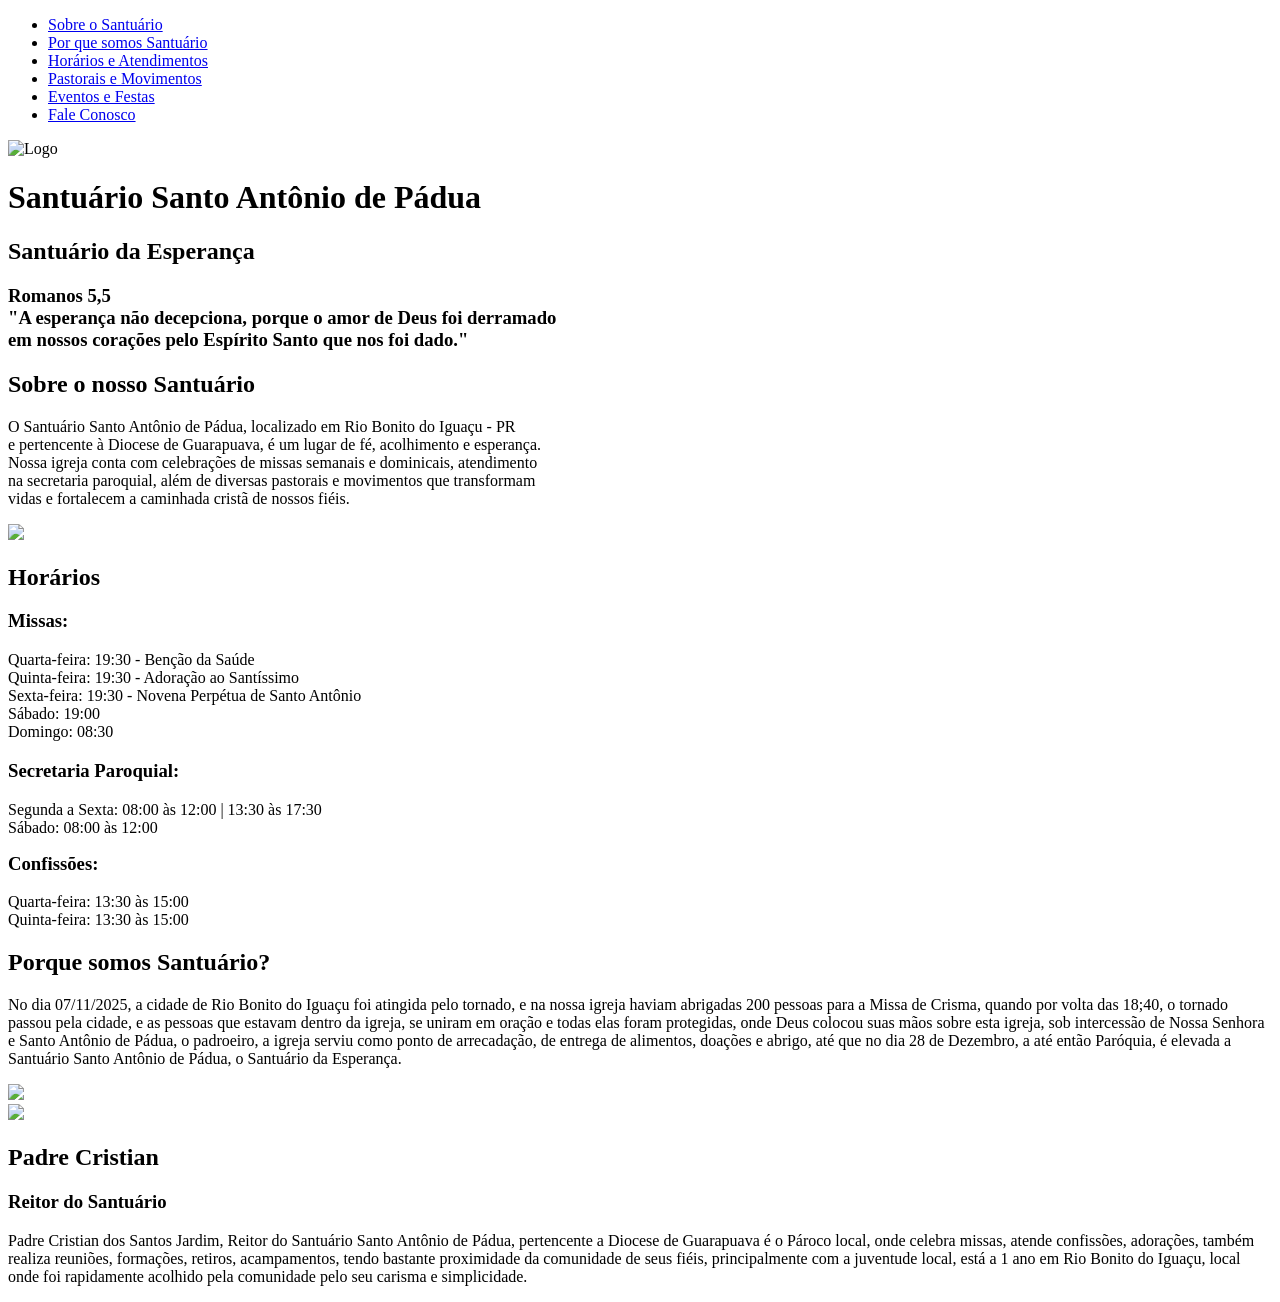
==== index.html @ a504082d "Add files via upload" ====
<!DOCTYPE html>
<html lang="pt-br">
  <head>
    <meta charset="UTF-8" />
    <meta name="viewport" content="width=device-width, initial-scale=1.0" />
    <title>Santuário</title>
    <link rel="stylesheet" href="style.css" />
  </head>
  <body>
    <body>
  <nav class="menu-navegacao">
    <ul>
      <li><a href="SobreSantuario.html">Sobre o Santuário</a></li>
      <li><a href="#porque-santuario">Por que somos Santuário</a></li>
      <li><a href="#horarios">Horários e Atendimentos</a></li>
      <li><a href="#pastorais">Pastorais e Movimentos</a></li>
      <li><a href="#eventos">Eventos e Festas</a></li>
      <li><a href="#fale-conosco">Fale Conosco</a></li>
    </ul>
  </nav>
  
    <header class="topo">
      <img src="SantuárioLogo.jpg" alt="Logo" class="logo" />

      <div class="textos-topo">
        <h1>Santuário Santo Antônio de Pádua</h1>
        <h2>Santuário da Esperança</h2>
        <h3>
          Romanos 5,5 <br />
          "A esperança não decepciona, porque o amor de Deus foi derramado<br />
          em nossos corações pelo Espírito Santo que nos foi dado."
        </h3>
      </div>
    </header>

    <main class="pagina-inicial-santuario">
      <div class="coluna-esquerda">
        <div class="sobre-santuario">
          <h2>Sobre o nosso Santuário</h2>
          <p>
            O Santuário Santo Antônio de Pádua, localizado em Rio Bonito do Iguaçu
            - PR <br/>
            e pertencente à Diocese de Guarapuava, é um lugar de fé, acolhimento e
            esperança. <br/>
            Nossa igreja conta com celebrações de missas semanais e dominicais,
            atendimento <br/>na secretaria paroquial, além de diversas pastorais
            e movimentos que transformam <br/>
            vidas e fortalecem a caminhada cristã de nossos fiéis.
          </p>
          <img class="imagem" src="igreja.jpeg" />
        </div>

        <div class="horarios-missas">
          <h2>Horários</h2>
          <div class="conteudo-horarios">
            <div class="item-horario">
              <h3>Missas:</h3>
              <p>
                Quarta-feira: 19:30 - Benção da Saúde<br/>
                Quinta-feira: 19:30 - Adoração ao Santíssimo <br/>
                Sexta-feira: 19:30 - Novena Perpétua de Santo Antônio <br/>
                Sábado: 19:00<br/>
                Domingo: 08:30
              </p>
            </div>
            <div class="item-horario">
              <h3>Secretaria Paroquial:</h3>
              <p>
                Segunda a Sexta: 08:00 às 12:00 | 13:30 às 17:30<br />
                Sábado: 08:00 às 12:00
              </p>
              <h3 style="margin-top: 15px;">Confissões:</h3>
              <p>
                Quarta-feira: 13:30 às 15:00<br/>
                Quinta-feira: 13:30 às 15:00
              </p>
            </div>
          </div>
        </div>
      </div>

      <div class="coluna-direita">
        <div class="santuario-tornado">
          <h2>Porque somos Santuário?</h2>
          <p>
            No dia 07/11/2025, a cidade de Rio Bonito do Iguaçu foi atingida
            pelo tornado, e na nossa igreja haviam abrigadas 200 pessoas para a
            Missa de Crisma, quando por volta das 18;40, o tornado passou pela
            cidade, e as pessoas que estavam dentro da igreja, se uniram em
            oração e todas elas foram protegidas, onde Deus colocou suas mãos
            sobre esta igreja, sob intercessão de Nossa Senhora e Santo Antônio
            de Pádua, o padroeiro, a igreja serviu como ponto de arrecadação, de
            entrega de alimentos, doações e abrigo, até que no dia 28 de
            Dezembro, a até então Paróquia, é elevada a Santuário Santo Antônio
            de Pádua, o Santuário da Esperança.
          </p>
          <img class="imagem" src="IgrejaTornado.jpeg" />
        </div>

        <div class="padre">
          <img src="padre.png" />
          <h2>Padre Cristian</h2>
          <h3>Reitor do Santuário</h3>
          <p>
            Padre Cristian dos Santos Jardim, Reitor do Santuário Santo Antônio
            de Pádua, pertencente a Diocese de Guarapuava é o Pároco local, onde
            celebra missas, atende confissões, adorações, também realiza
            reuniões, formações, retiros, acampamentos, tendo bastante
            proximidade da comunidade de seus fiéis, principalmente com a
            juventude local, está a 1 ano em Rio Bonito do Iguaçu, local onde
            foi rapidamente acolhido pela comunidade pelo seu carisma e
            simplicidade.
          </p>
        </div>
      </div>
    </main>
  </body>
</html>
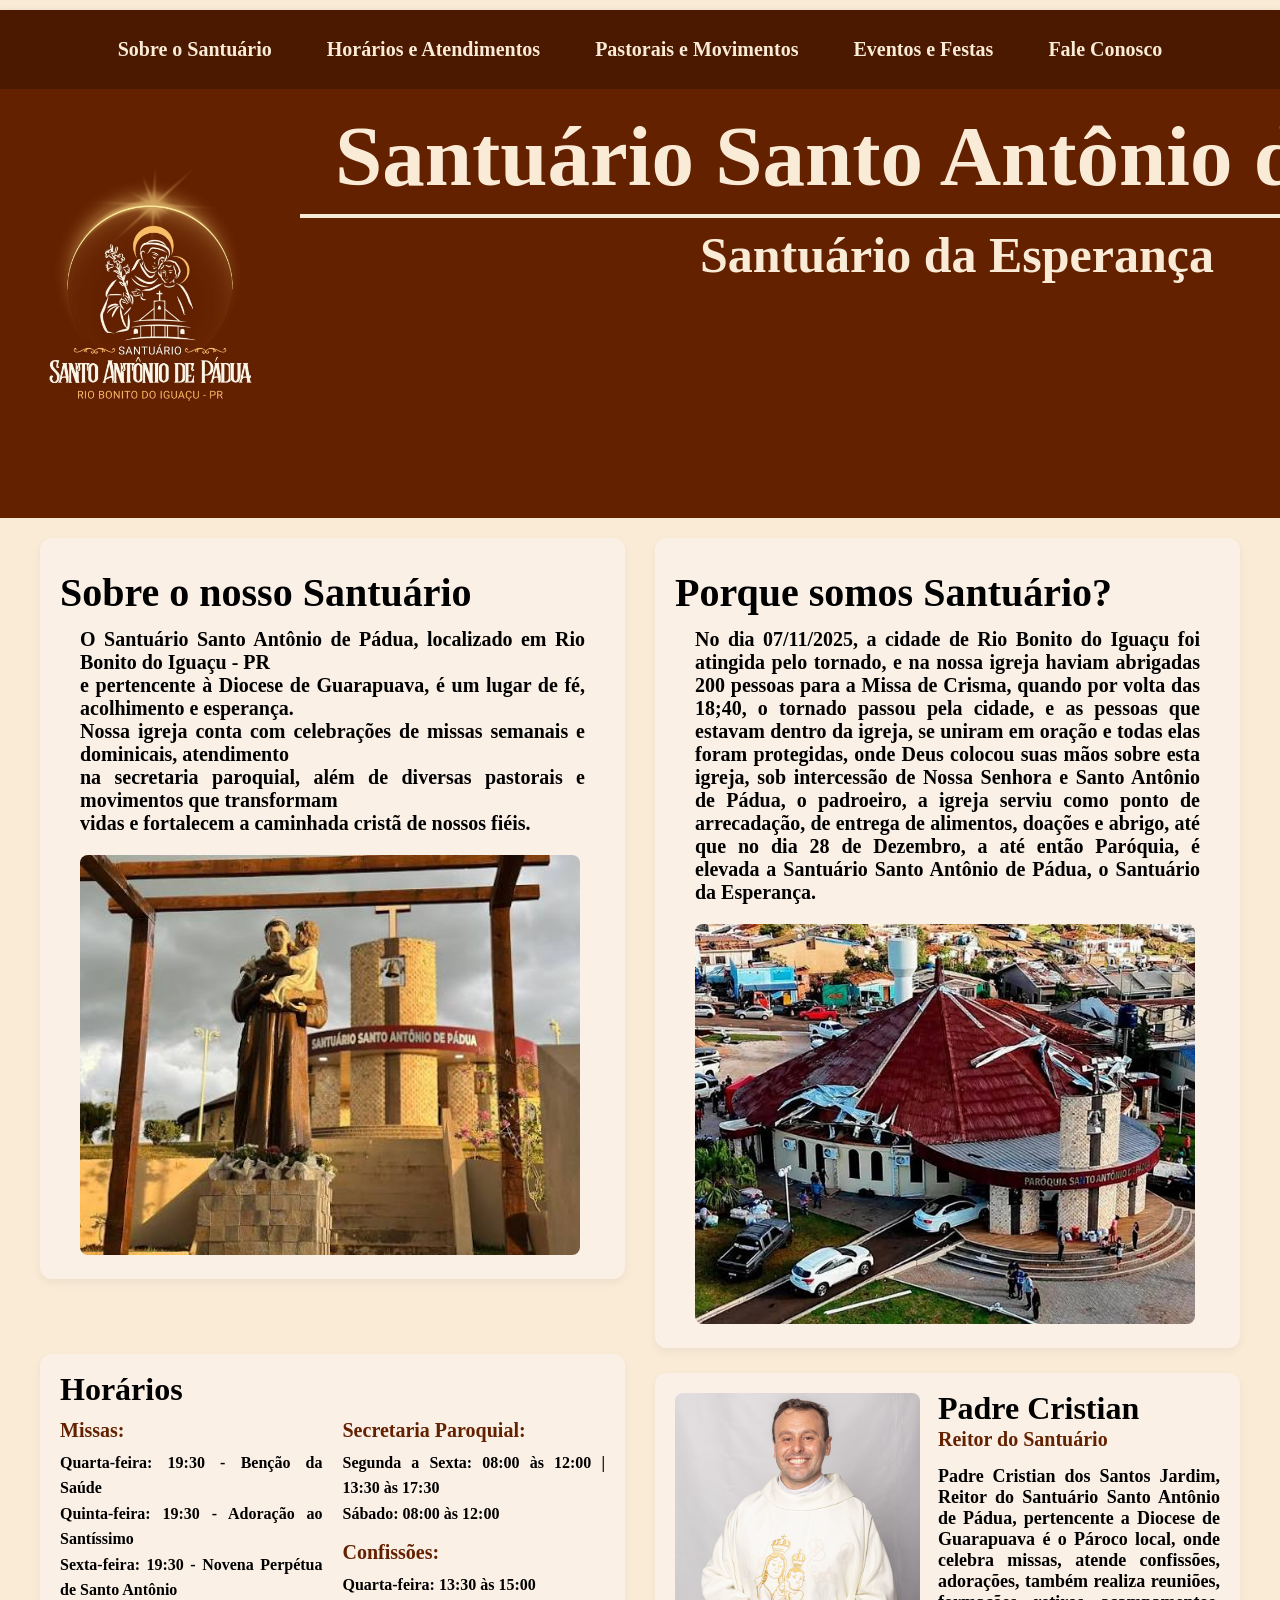
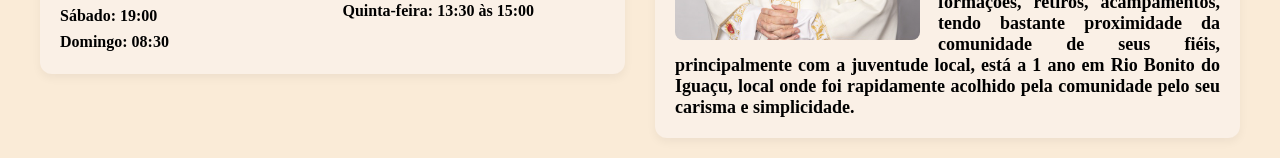
==== commit f778ad61: "Add files via upload" ====
--- a/index.html
+++ b/index.html
@@ -11,8 +11,7 @@
   <nav class="menu-navegacao">
     <ul>
       <li><a href="SobreSantuario.html">Sobre o Santuário</a></li>
-      <li><a href="#porque-santuario">Por que somos Santuário</a></li>
-      <li><a href="#horarios">Horários e Atendimentos</a></li>
+      <li><a href="HorariosAtendimentos.html">Horários e Atendimentos</a></li>
       <li><a href="#pastorais">Pastorais e Movimentos</a></li>
       <li><a href="#eventos">Eventos e Festas</a></li>
       <li><a href="#fale-conosco">Fale Conosco</a></li>
--- a/style.css
+++ b/style.css
@@ -0,0 +1,546 @@
+body {
+  background-color: antiquewhite;
+  font-weight: bold;
+  padding-top: 10px;
+  margin: 0;
+}
+
+p {
+  text-align: justify;
+}
+
+.topo {
+  background-color: #632100;
+  color: antiquewhite;
+  padding-top: 5px;
+  font-family: "Times New Roman", Times, serif;
+  display: flex;
+  align-items: center;
+}
+
+.topo h1 {
+  padding-top: 20px;
+  font-size: 85px;
+  line-height: 85px;
+  padding-left: 35px;
+  padding-bottom: 15px;
+  border-bottom: 4px solid antiquewhite;
+  display: inline-block;
+  width: max-content;
+  margin: 0;
+}
+
+.topo h2 {
+  font-size: 50px;
+  padding-top: 0px;
+  line-height: 55px;
+  padding-left: 400px;
+  margin-top: 10px;
+}
+
+.topo h3 {
+  font-size: 18px;
+  line-height: 25px;
+  padding-left: 1050px;
+}
+
+.topo img {
+  width: 300px;
+  height: 300px;
+  border-radius: 50%;
+  object-fit: cover;
+  flex-shrink: 0;
+}
+
+.pagina-inicial-santuario {
+  display: flex;
+  align-items: flex-start;
+  justify-content: space-between;
+  padding: 20px 40px;
+  gap: 30px;
+}
+
+.coluna-esquerda,
+.coluna-direita {
+  flex: 1;
+  display: flex;
+  flex-direction: column;
+}
+
+.sobre-santuario,
+.santuario-tornado,
+.padre,
+.horarios-missas {
+  background-color: #faf0e6;
+  padding: 20px;
+  border-radius: 12px;
+  box-shadow: 0 4px 10px rgba(0, 0, 0, 0.05);
+}
+
+.padre{
+  margin-top: 25px;
+}
+.horarios-missas {
+    margin-top: 75px;
+}
+
+.pagina-inicial-santuario h2 {
+  font-size: 40px;
+  margin: 20px 0;
+  line-height: 30px;
+}
+
+.pagina-inicial-santuario p {
+  font-size: 20px;
+  padding-left: 20px;
+  padding-right: 20px;
+}
+
+.imagem {
+  margin-left: 20px;
+  width: 500px;
+  height: 400px;
+  object-fit: cover;
+  border-radius: 8px;
+}
+
+.santuario-tornado h2 {
+  padding-left: 0;
+}
+
+.santuario-tornado p {
+  font-size: 20px;
+}
+
+.padre {
+  overflow: hidden;
+}
+
+.padre img {
+  float: left;
+  margin-right: 18px;
+  margin-bottom: 8px;
+  border-radius: 8px;
+}
+
+.padre h2 {
+  font-size: 32px;
+  margin: 0 0 5px 0;
+}
+
+.padre h3 {
+  font-size: 20px;
+  margin: 0 0 15px 0;
+  color: #632100;
+}
+
+.padre p {
+  font-size: 18px;
+  margin: 0;
+  padding: 0;
+  text-align: justify;
+}
+
+.horarios-missas h2 {
+  font-size: 32px;
+  margin: 0 0 15px 0;
+}
+
+.conteudo-horarios {
+  display: flex;
+  gap: 20px;
+}
+
+.item-horario {
+  flex: 1;
+}
+
+.horarios-missas h3 {
+  font-size: 20px;
+  margin: 0 0 8px 0;
+  color: #632100;
+}
+
+.horarios-missas p {
+  font-size: 16px;
+  line-height: 1.6;
+  margin: 0;
+  padding: 0;
+}
+
+
+.menu-navegacao {
+    background-color: #4a1900; 
+    padding: 16px 0;
+    box-shadow: 0 4px 8px rgba(0,0,0,0.25);
+}
+
+.menu-navegacao ul {
+    list-style: none;
+    margin: 0;
+    padding: 0;
+    display: flex;
+    justify-content: center; 
+    gap: 15px;
+    flex-wrap: wrap; 
+}
+
+.menu-navegacao a {
+    color: antiquewhite;
+    text-decoration: none;
+    font-size: 20px;
+    font-weight: bold;
+    padding: 12px 20px;
+    border-radius: 8px;
+    transition: background-color 0.3s ease, color 0.3s ease, transform 0.2s ease;
+    display: inline-block;
+}
+
+
+.menu-navegacao a:hover {
+    background-color: antiquewhite;
+    color: #632100;
+    transform: scale(1.05); 
+}
+
+html {
+    scroll-behavior: smooth;
+}
+/* =========================================
+   ESTILOS DA PÁGINA SOBRE O SANTUÁRIO
+   ========================================= */
+
+.container-sobre {
+    padding: 30px 40px;
+    max-width: 1400px;
+    margin: 0 auto;
+}
+
+.grid-sobre {
+    display: flex;
+    gap: 30px;
+    margin-bottom: 40px;
+}
+
+.card-sobre {
+    flex: 1;
+    background-color: #FAF0E6;
+    padding: 25px;
+    border-radius: 12px;
+    box-shadow: 0 4px 10px rgba(0, 0, 0, 0.05);
+    display: flex;
+    flex-direction: column;
+    justify-content: space-between;
+}
+
+.card-sobre h2 {
+    font-size: 32px;
+    color: #632100;
+    margin-top: 0;
+}
+
+.card-sobre p {
+    font-size: 18px;
+    line-height: 1.6;
+    text-align: justify;
+}
+
+.imagem-destaque {
+    width: 100%;
+    height: 320px;
+    object-fit: cover;
+    border-radius: 8px;
+    margin-top: 15px;
+}
+
+/* GALERIA DE FOTOS EM LINHA RETA */
+.secao-galeria {
+    background-color: #FAF0E6;
+    padding: 30px;
+    border-radius: 12px;
+    margin-bottom: 40px;
+    box-shadow: 0 4px 10px rgba(0, 0, 0, 0.05);
+    text-align: center;
+}
+
+.secao-galeria h2 {
+    font-size: 32px;
+    color: #632100;
+    margin-top: 0;
+    margin-bottom: 20px;
+}
+
+.carrosel-linha {
+    display: flex;
+    justify-content: space-between;
+    gap: 20px;
+}
+
+.foto-item {
+    flex: 1;
+    display: flex;
+    flex-direction: column;
+    align-items: center;
+}
+
+.foto-item img {
+    width: 100%;
+    height: 220px;
+    object-fit: cover;
+    border-radius: 8px;
+    box-shadow: 0 3px 6px rgba(0,0,0,0.15);
+    transition: transform 0.3s ease;
+}
+
+.foto-item img:hover {
+    transform: scale(1.03);
+}
+
+.foto-item span {
+    margin-top: 10px;
+    font-size: 16px;
+    color: #632100;
+    font-weight: bold;
+}
+
+/* SEÇÃO DE TESTEMUNHOS */
+.secao-testemunhos {
+    background-color: #FAF0E6;
+    padding: 30px;
+    border-radius: 12px;
+    box-shadow: 0 4px 10px rgba(0, 0, 0, 0.05);
+}
+
+.secao-testemunhos h2 {
+    font-size: 32px;
+    color: #632100;
+    margin-top: 0;
+    margin-bottom: 5px;
+}
+
+.subtitulo-secao {
+    font-size: 16px;
+    margin-bottom: 25px;
+    color: #555;
+}
+
+.grid-testemunhos {
+    display: flex;
+    gap: 20px;
+}
+
+.card-testemunho {
+    flex: 1;
+    background-color: antiquewhite;
+    padding: 20px;
+    border-radius: 10px;
+    border-left: 5px solid #632100;
+    cursor: pointer;
+    transition: transform 0.2s ease, box-shadow 0.2s ease;
+}
+
+.card-testemunho:hover {
+    transform: translateY(-5px);
+    box-shadow: 0 6px 12px rgba(0,0,0,0.15);
+}
+
+.card-testemunho h3 {
+    margin-top: 0;
+    color: #632100;
+    font-size: 22px;
+}
+
+.card-testemunho .resumo {
+    font-size: 16px;
+    line-height: 1.5;
+    font-style: italic;
+    color: #333;
+}
+
+.btn-ler {
+    display: inline-block;
+    margin-top: 10px;
+    color: #632100;
+    font-weight: bold;
+    font-size: 14px;
+}
+
+/* ESTILO DO MODAL (POP-UP) */
+.modal {
+    display: none;
+    position: fixed;
+    top: 0;
+    left: 0;
+    width: 100%;
+    height: 100%;
+    background-color: rgba(0, 0, 0, 0.6);
+    justify-content: center;
+    align-items: center;
+    z-index: 1000;
+}
+
+.conteudo-modal {
+    background-color: #FAF0E6;
+    padding: 35px;
+    border-radius: 12px;
+    max-width: 600px;
+    width: 90%;
+    position: relative;
+    box-shadow: 0 8px 20px rgba(0,0,0,0.3);
+    animation: surgirModal 0.3s ease;
+}
+
+@keyframes surgirModal {
+    from { transform: scale(0.8); opacity: 0; }
+    to { transform: scale(1); opacity: 1; }
+}
+
+.fechar-modal {
+    position: absolute;
+    top: 15px;
+    right: 20px;
+    font-size: 30px;
+    font-weight: bold;
+    color: #632100;
+    cursor: pointer;
+}
+
+.divisor-modal {
+    border: 0;
+    height: 2px;
+    background-color: #632100;
+    margin: 15px 0;
+}
+
+#modalTexto {
+    font-size: 18px;
+    line-height: 1.7;
+    text-align: justify;
+}
+
+/* =========================================
+   ESTILOS DA PÁGINA DE HORÁRIOS E ATENDIMENTOS
+   ========================================= */
+
+.container-horarios {
+    padding: 30px 40px;
+    max-width: 1400px;
+    margin: 0 auto;
+}
+
+.secao-bloco {
+    background-color: #FAF0E6;
+    padding: 30px;
+    border-radius: 12px;
+    box-shadow: 0 4px 10px rgba(0, 0, 0, 0.05);
+    margin-bottom: 35px;
+}
+
+.secao-bloco h2 {
+    font-size: 32px;
+    color: #632100;
+    margin-top: 0;
+    margin-bottom: 15px;
+}
+
+.descricao-secao {
+    font-size: 18px;
+    line-height: 1.6;
+    margin-bottom: 20px;
+    text-align: justify;
+}
+
+.card-horarios-detalhe {
+    background-color: antiquewhite;
+    padding: 22px;
+    border-radius: 10px;
+    border-left: 6px solid #632100;
+}
+
+.card-horarios-detalhe h3 {
+    margin-top: 0;
+    color: #632100;
+    font-size: 24px;
+    margin-bottom: 12px;
+}
+
+.lista-horarios {
+    list-style: none;
+    padding: 0;
+    margin: 0;
+}
+
+.lista-horarios li {
+    font-size: 17px;
+    padding: 8px 0;
+    border-bottom: 1px dashed rgba(99, 33, 0, 0.2);
+}
+
+.lista-horarios li:last-child {
+    border-bottom: none;
+}
+
+.contato-secretaria {
+    margin-top: 18px;
+    padding-top: 15px;
+    border-top: 2px solid #632100;
+    font-size: 17px;
+}
+
+.contato-secretaria p {
+    margin: 6px 0;
+}
+
+/* GALERIA DA SECRETARIA */
+.galeria-secretaria {
+    display: flex;
+    gap: 20px;
+}
+
+.foto-secretaria-item {
+    flex: 1;
+    display: flex;
+    flex-direction: column;
+    align-items: center;
+}
+
+.foto-secretaria-item img {
+    width: 100%;
+    height: 220px;
+    object-fit: cover;
+    border-radius: 8px;
+    box-shadow: 0 3px 6px rgba(0,0,0,0.15);
+}
+
+.foto-secretaria-item span {
+    margin-top: 10px;
+    font-size: 16px;
+    color: #632100;
+    font-weight: bold;
+}
+
+/* GRID DUPLO PARA CONFISSÕES E REUNIÕES */
+.grid-duplo-horarios {
+    background: transparent;
+    padding: 0;
+    box-shadow: none;
+    display: flex;
+    gap: 25px;
+}
+
+.grid-duplo-horarios .card-horarios-detalhe {
+    flex: 1;
+    background-color: #FAF0E6;
+}
+
+.sub-texto {
+    font-size: 15px;
+    color: #555;
+    margin-bottom: 15px;
+}
+
+.aviso-atendimento {
+    margin-top: 15px;
+    font-size: 14px;
+    color: #666;
+}
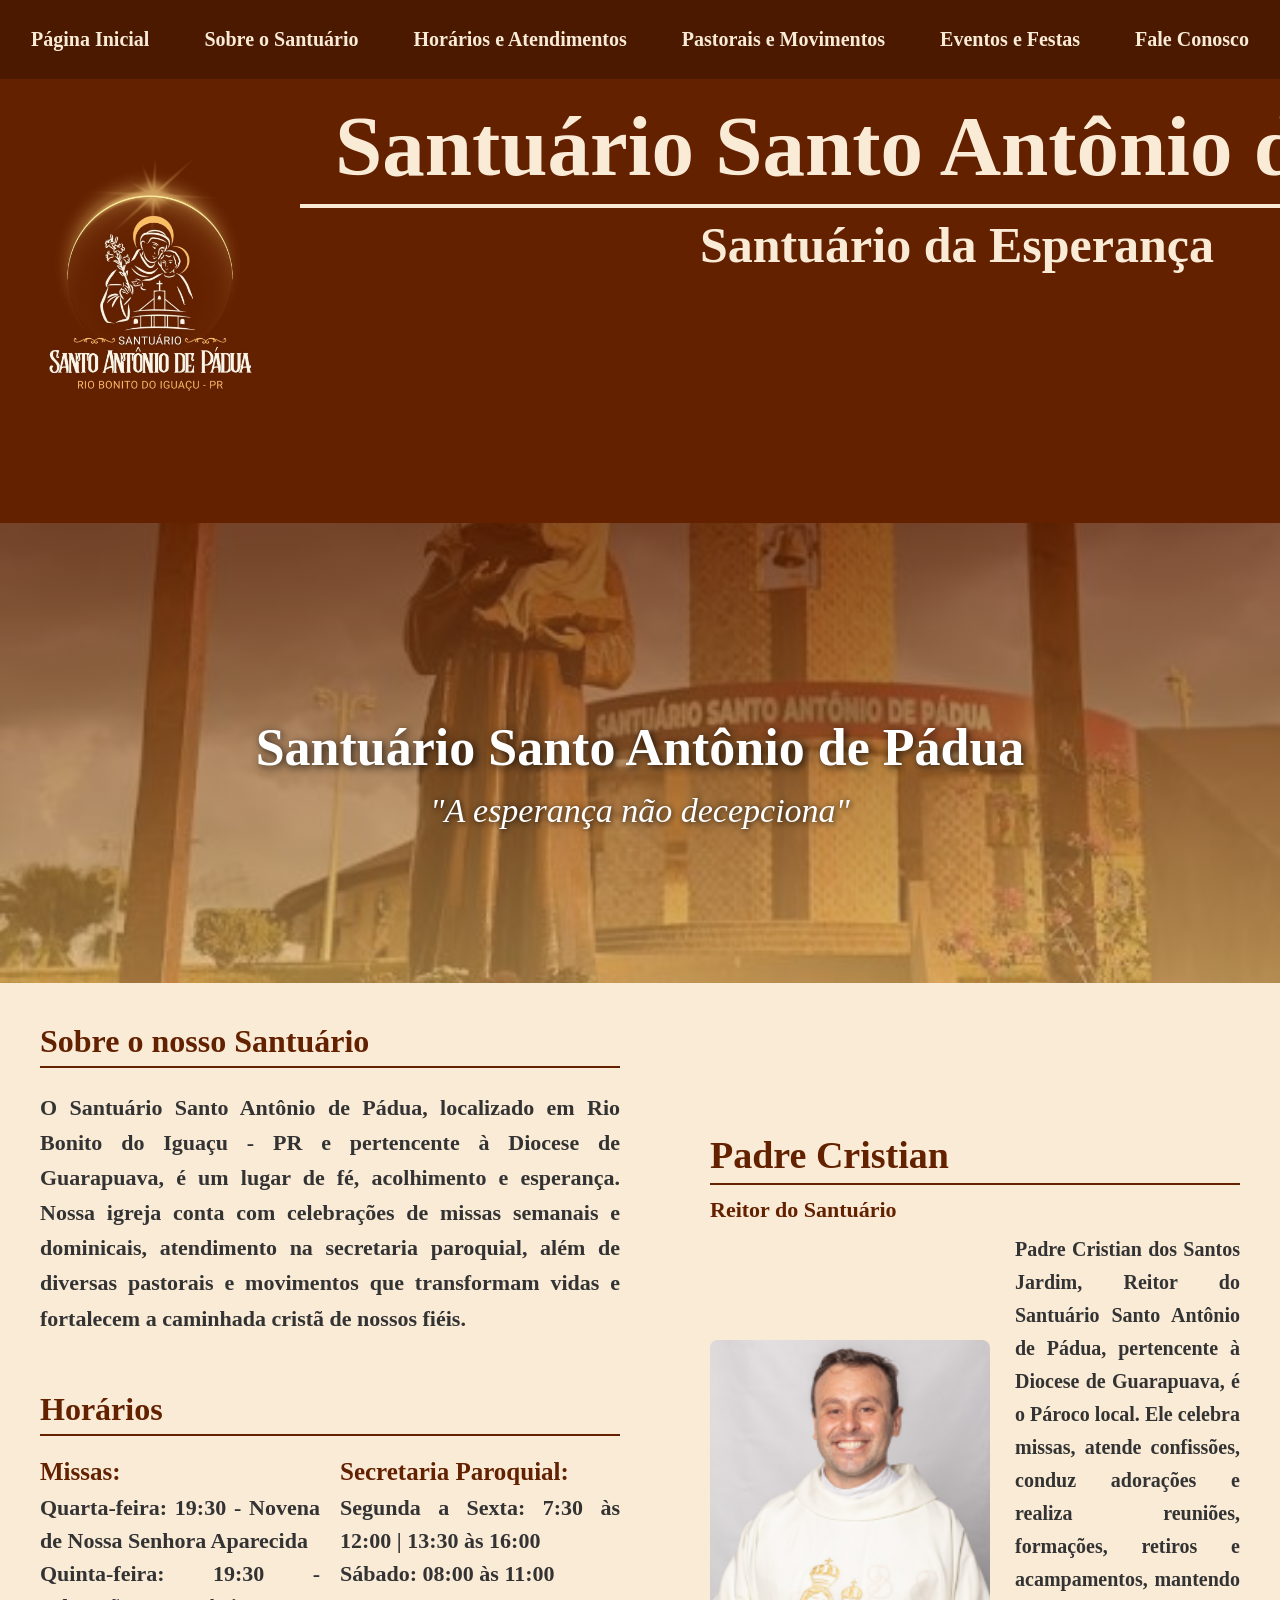
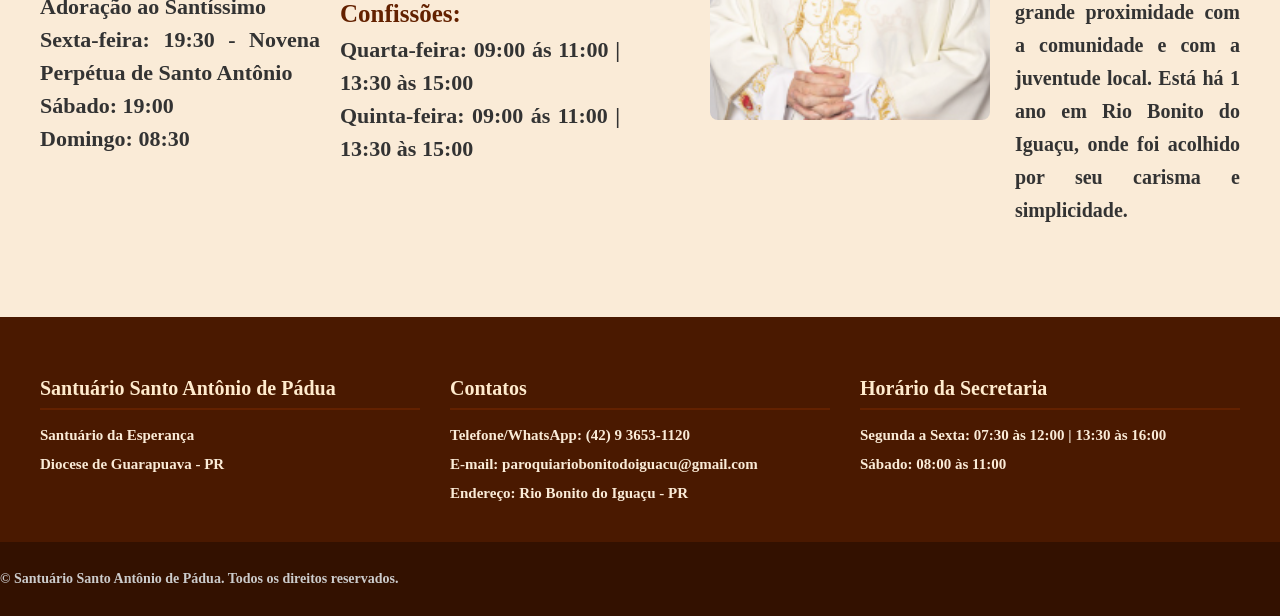
==== commit d9d3ecc8: "modifiquei a pagina inicial do site" ====
--- a/index.html
+++ b/index.html
@@ -3,21 +3,22 @@
   <head>
     <meta charset="UTF-8" />
     <meta name="viewport" content="width=device-width, initial-scale=1.0" />
-    <title>Santuário</title>
+    <title>Santuário Santo Antônio de Pádua</title>
     <link rel="stylesheet" href="style.css" />
   </head>
   <body>
-    <body>
-  <nav class="menu-navegacao">
-    <ul>
-      <li><a href="SobreSantuario.html">Sobre o Santuário</a></li>
-      <li><a href="HorariosAtendimentos.html">Horários e Atendimentos</a></li>
-      <li><a href="#pastorais">Pastorais e Movimentos</a></li>
-      <li><a href="#eventos">Eventos e Festas</a></li>
-      <li><a href="#fale-conosco">Fale Conosco</a></li>
-    </ul>
-  </nav>
-  
+
+    <nav class="menu-navegacao">
+      <ul>
+        <li><a href="index.html">Página Inicial</a></li>
+        <li><a href="SobreSantuario.html">Sobre o Santuário</a></li>
+        <li><a href="HorariosAtendimentos.html">Horários e Atendimentos</a></li>
+        <li><a href="PastoraisMovimentos.html">Pastorais e Movimentos</a></li>
+        <li><a href="EventosFestas.html">Eventos e Festas</a></li>
+        <li><a href="FaleConosco.html">Fale Conosco</a></li>
+      </ul>
+    </nav>
+
     <header class="topo">
       <img src="SantuárioLogo.jpg" alt="Logo" class="logo" />
 
@@ -32,32 +33,37 @@
       </div>
     </header>
 
+    <section class="hero-inicial">
+      <div class="conteudo-hero">
+        <h1>Santuário Santo Antônio de Pádua</h1>
+        <h2>"A esperança não decepciona"</h2>
+      </div>
+    </section>
+
     <main class="pagina-inicial-santuario">
+      
       <div class="coluna-esquerda">
-        <div class="sobre-santuario">
+        
+        <section class="secao-livre sobre-santuario">
           <h2>Sobre o nosso Santuário</h2>
           <p>
-            O Santuário Santo Antônio de Pádua, localizado em Rio Bonito do Iguaçu
-            - PR <br/>
-            e pertencente à Diocese de Guarapuava, é um lugar de fé, acolhimento e
-            esperança. <br/>
-            Nossa igreja conta com celebrações de missas semanais e dominicais,
-            atendimento <br/>na secretaria paroquial, além de diversas pastorais
-            e movimentos que transformam <br/>
+            O Santuário Santo Antônio de Pádua, localizado em Rio Bonito do Iguaçu - PR 
+            e pertencente à Diocese de Guarapuava, é um lugar de fé, acolhimento e esperança.
+            Nossa igreja conta com celebrações de missas semanais e dominicais, atendimento 
+            na secretaria paroquial, além de diversas pastorais e movimentos que transformam 
             vidas e fortalecem a caminhada cristã de nossos fiéis.
           </p>
-          <img class="imagem" src="igreja.jpeg" />
-        </div>
+        </section>
 
-        <div class="horarios-missas">
+        <section class="secao-livre horarios-missas">
           <h2>Horários</h2>
           <div class="conteudo-horarios">
             <div class="item-horario">
               <h3>Missas:</h3>
               <p>
-                Quarta-feira: 19:30 - Benção da Saúde<br/>
-                Quinta-feira: 19:30 - Adoração ao Santíssimo <br/>
-                Sexta-feira: 19:30 - Novena Perpétua de Santo Antônio <br/>
+                Quarta-feira: 19:30 - Novena de Nossa Senhora Aparecida<br/>
+                Quinta-feira: 19:30 - Adoração ao Santíssimo<br/>
+                Sexta-feira: 19:30 - Novena Perpétua de Santo Antônio<br/>
                 Sábado: 19:00<br/>
                 Domingo: 08:30
               </p>
@@ -65,53 +71,66 @@
             <div class="item-horario">
               <h3>Secretaria Paroquial:</h3>
               <p>
-                Segunda a Sexta: 08:00 às 12:00 | 13:30 às 17:30<br />
-                Sábado: 08:00 às 12:00
+                Segunda a Sexta: 7:30 às 12:00 | 13:30 às 16:00<br />
+                Sábado: 08:00 às 11:00
               </p>
-              <h3 style="margin-top: 15px;">Confissões:</h3>
+              <h3>Confissões:</h3>
               <p>
-                Quarta-feira: 13:30 às 15:00<br/>
-                Quinta-feira: 13:30 às 15:00
+                Quarta-feira: 09:00 ás 11:00 | 13:30 às 15:00<br/>
+                Quinta-feira: 09:00 ás 11:00 | 13:30 às 15:00
               </p>
             </div>
           </div>
-        </div>
+        </section>
+
       </div>
 
       <div class="coluna-direita">
-        <div class="santuario-tornado">
-          <h2>Porque somos Santuário?</h2>
-          <p>
-            No dia 07/11/2025, a cidade de Rio Bonito do Iguaçu foi atingida
-            pelo tornado, e na nossa igreja haviam abrigadas 200 pessoas para a
-            Missa de Crisma, quando por volta das 18;40, o tornado passou pela
-            cidade, e as pessoas que estavam dentro da igreja, se uniram em
-            oração e todas elas foram protegidas, onde Deus colocou suas mãos
-            sobre esta igreja, sob intercessão de Nossa Senhora e Santo Antônio
-            de Pádua, o padroeiro, a igreja serviu como ponto de arrecadação, de
-            entrega de alimentos, doações e abrigo, até que no dia 28 de
-            Dezembro, a até então Paróquia, é elevada a Santuário Santo Antônio
-            de Pádua, o Santuário da Esperança.
-          </p>
-          <img class="imagem" src="IgrejaTornado.jpeg" />
+
+        <section class="secao-livre bloco-padre">
+          <h2>Padre Cristian</h2>
+          <h3>Reitor do Santuário</h3>
+          <div class="conteudo-padre-livre">
+            <img src="padre.png" alt="Padre Cristian" class="foto-padre-livre" />
+            <p>
+              Padre Cristian dos Santos Jardim, Reitor do Santuário Santo Antônio
+              de Pádua, pertencente à Diocese de Guarapuava, é o Pároco local. 
+              Ele celebra missas, atende confissões, conduz adorações e realiza 
+              reuniões, formações, retiros e acampamentos, mantendo grande proximidade 
+              com a comunidade e com a juventude local. Está há 1 ano em Rio Bonito do Iguaçu, 
+              onde foi acolhido por seu carisma e simplicidade.
+            </p>
+          </div>
+        </section>
+
+    </main>
+
+    <!-- RODAPÉ MARROM DE CONTATOS -->
+    <footer class="rodape">
+      <div class="container-rodape">
+        <div class="coluna-rodape">
+          <h3>Santuário Santo Antônio de Pádua</h3>
+          <p>Santuário da Esperança</p>
+          <p>Diocese de Guarapuava - PR</p>
+        </div>
+        
+        <div class="coluna-rodape">
+          <h3>Contatos</h3>
+          <p><strong>Telefone/WhatsApp:</strong> (42) 9 3653-1120</p>
+          <p><strong>E-mail:</strong> paroquiariobonitodoiguacu@gmail.com</p>
+          <p><strong>Endereço:</strong> Rio Bonito do Iguaçu - PR</p>
         </div>
 
-        <div class="padre">
-          <img src="padre.png" />
-          <h2>Padre Cristian</h2>
-          <h3>Reitor do Santuário</h3>
-          <p>
-            Padre Cristian dos Santos Jardim, Reitor do Santuário Santo Antônio
-            de Pádua, pertencente a Diocese de Guarapuava é o Pároco local, onde
-            celebra missas, atende confissões, adorações, também realiza
-            reuniões, formações, retiros, acampamentos, tendo bastante
-            proximidade da comunidade de seus fiéis, principalmente com a
-            juventude local, está a 1 ano em Rio Bonito do Iguaçu, local onde
-            foi rapidamente acolhido pela comunidade pelo seu carisma e
-            simplicidade.
-          </p>
+        <div class="coluna-rodape">
+          <h3>Horário da Secretaria</h3>
+          <p>Segunda a Sexta: 07:30 às 12:00 | 13:30 às 16:00</p>
+          <p>Sábado: 08:00 às 11:00</p>
         </div>
       </div>
-    </main>
+      <div class="direitos-rodape">
+        <p>&copy; Santuário Santo Antônio de Pádua. Todos os direitos reservados.</p>
+      </div>
+    </footer>
+
   </body>
-</html>
+</html>
--- a/style.css
+++ b/style.css
@@ -1,18 +1,31 @@
+/* =========================================
+   ESTILOS GERAIS DA PÁGINA
+   ========================================= */
+
 body {
   background-color: antiquewhite;
   font-weight: bold;
-  padding-top: 10px;
+  padding-top: 0;
   margin: 0;
 }
 
 p {
   text-align: justify;
 }
+
+html {
+  scroll-behavior: smooth;
+}
+
+/* =========================================
+   TOPO DA PÁGINA / CABEÇALHO
+   ========================================= */
 
 .topo {
   background-color: #632100;
   color: antiquewhite;
   padding-top: 5px;
+  padding-bottom: 15px;
   font-family: "Times New Roman", Times, serif;
   display: flex;
   align-items: center;
@@ -52,12 +65,92 @@
   flex-shrink: 0;
 }
 
+/* =========================================
+   MENU DE NAVEGAÇÃO
+   ========================================= */
+
+.menu-navegacao {
+  background-color: #4a1900; 
+  padding: 16px 0;
+  box-shadow: 0 4px 8px rgba(0,0,0,0.25);
+}
+
+.menu-navegacao ul {
+  list-style: none;
+  margin: 0;
+  padding: 0;
+  display: flex;
+  justify-content: center; 
+  gap: 15px;
+  flex-wrap: wrap; 
+}
+
+.menu-navegacao a {
+  color: antiquewhite;
+  text-decoration: none;
+  font-size: 20px;
+  font-weight: bold;
+  padding: 12px 20px;
+  border-radius: 8px;
+  transition: background-color 0.3s ease, color 0.3s ease, transform 0.2s ease;
+  display: inline-block;
+}
+
+.menu-navegacao a:hover {
+  background-color: antiquewhite;
+  color: #632100;
+  transform: scale(1.05); 
+}
+
+/* =========================================
+   HERO / BANNER DE FUNDO (PÁGINA INICIAL)
+   ========================================= */
+
+.hero-inicial {
+  background: linear-gradient(
+      rgba(99, 33, 0, 0.75), 
+      rgba(212, 163, 89, 0.65)
+  ), url('igreja.jpeg');
+  background-size: cover;
+  background-position: center;
+  background-repeat: no-repeat;
+  min-height: 380px;
+  display: flex;
+  justify-content: center;
+  align-items: center;
+  text-align: center;
+  padding: 40px 20px;
+}
+
+.conteudo-hero h1 {
+  color: #ffffff;
+  font-size: 52px;
+  text-shadow: 2px 2px 8px rgba(0, 0, 0, 0.8);
+  margin-bottom: 15px;
+  font-family: "Times New Roman", Times, serif;
+}
+
+.conteudo-hero h2 {
+  color: #ffffff;
+  font-size: 34px;
+  font-style: italic;
+  font-weight: 300;
+  text-shadow: 1px 1px 6px rgba(0, 0, 0, 0.8);
+  margin: 0;
+}
+
+/* =========================================
+   PÁGINA INICIAL (TEXTOS LIVRES / SEM CAIXAS)
+   ========================================= */
+
 .pagina-inicial-santuario {
   display: flex;
   align-items: flex-start;
   justify-content: space-between;
-  padding: 20px 40px;
-  gap: 30px;
+  padding: 40px;
+  gap: 40px;
+  max-width: 1400px;
+  margin: 0 auto;
 }
 
 .coluna-esquerda,
@@ -65,482 +158,613 @@
   flex: 1;
   display: flex;
   flex-direction: column;
-}
-
-.sobre-santuario,
-.santuario-tornado,
-.padre,
-.horarios-missas {
-  background-color: #faf0e6;
+  gap: 40px;
+  min-width: 0;
+}
+
+.secao-livre {
+  background: transparent;
+  padding: 0;
+  box-shadow: none;
+  border-radius: 0;
+}
+
+.secao-livre h2 {
+  font-size: 32px;
+  color: #632100;
+  margin-top: 0;
+  margin-bottom: 12px;
+  border-bottom: 2px solid #632100;
+  padding-bottom: 6px;
+}
+
+.secao-livre h3 {
+  font-size: 18px;
+  color: #632100;
+  margin-top: 0;
+  margin-bottom: 10px;
+}
+
+.secao-livre p {
+  font-size: 22px;
+  line-height: 1.6;
+  text-align: justify;
+  margin-bottom: 15px;
+  color: #333;
+  padding: 0;
+}
+
+/* ALINHAMENTO DA COLUNA DIREITA */
+.coluna-direita {
+  flex: 1;
+  display: flex;
+  flex-direction: column;
+  min-width: 0;
+}
+
+/* EMPURRA O BLOCO DO PADRE PARA BAIXO */
+.bloco-padre {
+  margin-top: 110px; /* Altere este valor para subir ou descer o bloco conforme necessário */
+  margin-left: 50px;
+}
+
+.bloco-padre h2 {
+  font-size: 38px;
+}
+
+.bloco-padre h3 {
+  font-size: 22px;
+}
+
+/* MANTÉM FOTO E TEXTO LADO A LADO E CENTRALIZADOS ENTRE SI */
+.conteudo-padre-livre {
+  display: flex;
+  gap: 25px;
+  align-items: center; /* Centraliza a foto e o texto verticalmente um em relação ao outro */
+}
+
+.foto-padre-livre {
+  width: 280px;
+  height: 380px;
+  object-fit: cover;
+  border-radius: 8px;
+  flex-shrink: 0;
+}
+
+.conteudo-padre-livre p {
+  font-size: 20px;
+  line-height: 1.65;
+  text-align: justify;
+  margin: 0;
+}
+
+/* 1. SOBRE O SANTUÁRIO */
+.imagem-livre {
+  width: 100%;
+  height: 340px;
+  object-fit: cover;
+  border-radius: 8px;
+  display: block;
+  margin-top: 15px;
+  margin-left: 0;
+}
+
+/* 2. HORÁRIOS */
+.conteudo-horarios {
+  display: flex;
+  gap: 20px;
+}
+
+.item-horario {
+  flex: 1;
+}
+
+.item-horario h3 {
+  margin-top: 10px;
+  margin-bottom: 5px;
+  font-size: 25px;
+  color: #632100;
+}
+
+.item-horario p {
+  font-size: 22px;
+  line-height: 1.5;
+  margin: 0;
+  padding: 0;
+}
+
+/* =========================================
+   ESTILOS DA PÁGINA SOBRE O SANTUÁRIO
+   ========================================= */
+
+/* =========================================
+   ESTILOS DA PÁGINA SOBRE O SANTUÁRIO
+   ========================================= */
+
+/* =========================================
+   ESTILOS DA PÁGINA SOBRE O SANTUÁRIO
+   ========================================= */
+
+.container-sobre {
+  padding: 30px 40px;
+  max-width: 1400px;
+  margin: 0 auto;
+}
+
+.grid-sobre {
+  display: flex;
+  gap: 40px;
+  margin-bottom: 40px;
+}
+
+.card-sobre {
+  flex: 1;
+  background-color: transparent;
+  padding: 0;
+  border-radius: 0;
+  box-shadow: none;
+  display: flex;
+  flex-direction: column;
+}
+
+.card-sobre h2 {
+  font-size: 32px;
+  color: #632100;
+  margin-top: 0;
+  margin-bottom: 12px;
+  border-bottom: 2px solid #632100;
+  padding-bottom: 6px;
+}
+
+/* MESMO ESTILO DE TEXTO DA PÁGINA INICIAL */
+.card-sobre p {
+  font-size: 22px;          /* Mesmo tamanho usado no .secao-livre p da inicial */
+  font-weight: bold;        /* Restaura o negrito marcante igual da pagina inicial */
+  line-height: 1.6;         /* Entrelinha natural sem dar grandes saltos */
+  text-align: justify;
+  color: #333333;
+  margin-top: 10px;
+  margin-bottom: 15px;
+}
+
+.imagem-destaque {
+  width: 100%;
+  height: 375px;
+  object-fit: cover;
+  border-radius: 8px;
+  margin-top: 15px;
+}
+
+/* GALERIA DE FOTOS */
+.secao-galeria {
+  background-color: transparent; /* Sem bloco de fundo */
+  padding: 0;
+  border-radius: 0;
+  margin-bottom: 40px;
+  box-shadow: none;
+  text-align: center;
+}
+
+.secao-galeria h2 {
+  font-size: 32px;
+  color: #632100;
+  margin-top: 0;
+  margin-bottom: 20px;
+  border-bottom: 2px solid #632100;
+  padding-bottom: 6px;
+  text-align: left;
+}
+
+.carrosel-linha {
+  display: flex;
+  justify-content: space-between;
+  gap: 20px;
+}
+
+.foto-item {
+  flex: 1;
+  display: flex;
+  flex-direction: column;
+  align-items: center;
+}
+
+.foto-item img {
+  width: 100%;
+  height: 220px;
+  object-fit: cover;
+  border-radius: 8px;
+  box-shadow: 0 3px 6px rgba(0,0,0,0.15);
+  transition: transform 0.3s ease;
+}
+
+.foto-item img:hover {
+  transform: scale(1.03);
+}
+
+.foto-item span {
+  margin-top: 10px;
+  font-size: 16px;
+  color: #632100;
+  font-weight: bold;
+}
+
+/* SEÇÃO DE TESTEMUNHOS */
+.secao-testemunhos {
+  background-color: transparent; /* Sem bloco de fundo */
+  padding: 0;
+  border-radius: 0;
+  box-shadow: none;
+}
+
+.secao-testemunhos h2 {
+  font-size: 32px;
+  color: #632100;
+  margin-top: 0;
+  margin-bottom: 5px;
+  border-bottom: 2px solid #632100;
+  padding-bottom: 6px;
+}
+
+.subtitulo-secao {
+  font-size: 16px;
+  margin-bottom: 25px;
+  color: #555;
+  font-weight: normal;
+}
+
+.grid-testemunhos {
+  display: flex;
+  gap: 20px;
+}
+
+.card-testemunho {
+  flex: 1;
+  background-color: rgba(99, 33, 0, 0.05); /* Fundo sutil apenas para destacá-los */
   padding: 20px;
+  border-radius: 10px;
+  border-left: 5px solid #632100;
+  cursor: pointer;
+  transition: transform 0.2s ease, box-shadow 0.2s ease;
+}
+
+.card-testemunho:hover {
+  transform: translateY(-5px);
+  box-shadow: 0 6px 12px rgba(0,0,0,0.15);
+}
+
+.card-testemunho h3 {
+  margin-top: 0;
+  color: #632100;
+  font-size: 22px;
+}
+
+.card-testemunho .resumo {
+  font-size: 16px;
+  line-height: 1.5;
+  font-style: italic;
+  font-weight: normal;
+  color: #333;
+}
+.btn-ler {
+  display: inline-block;
+  margin-top: 10px;
+  color: #632100;
+  font-weight: bold;
+  font-size: 14px;
+}
+
+/* ESTILO DO MODAL (POP-UP) */
+.modal {
+  display: none;
+  position: fixed;
+  top: 0;
+  left: 0;
+  width: 100%;
+  height: 100%;
+  background-color: rgba(0, 0, 0, 0.6);
+  justify-content: center;
+  align-items: center;
+  z-index: 1000;
+}
+
+.conteudo-modal {
+  background-color: #FAF0E6;
+  padding: 35px;
+  border-radius: 12px;
+  max-width: 600px;
+  width: 90%;
+  position: relative;
+  box-shadow: 0 8px 20px rgba(0,0,0,0.3);
+  animation: surgirModal 0.3s ease;
+}
+
+@keyframes surgirModal {
+  from { transform: scale(0.8); opacity: 0; }
+  to { transform: scale(1); opacity: 1; }
+}
+
+.fechar-modal {
+  position: absolute;
+  top: 15px;
+  right: 20px;
+  font-size: 30px;
+  font-weight: bold;
+  color: #632100;
+  cursor: pointer;
+}
+
+.divisor-modal {
+  border: 0;
+  height: 2px;
+  background-color: #632100;
+  margin: 15px 0;
+}
+
+#modalTexto {
+  font-size: 18px;
+  line-height: 1.7;
+  text-align: justify;
+}
+
+/* =========================================
+   ESTILOS DA PÁGINA DE HORÁRIOS E ATENDIMENTOS
+   ========================================= */
+
+.container-horarios {
+  padding: 30px 40px;
+  max-width: 1400px;
+  margin: 0 auto;
+}
+
+.secao-bloco {
+  background-color: #FAF0E6;
+  padding: 30px;
   border-radius: 12px;
   box-shadow: 0 4px 10px rgba(0, 0, 0, 0.05);
-}
-
-.padre{
-  margin-top: 25px;
-}
-.horarios-missas {
-    margin-top: 75px;
-}
-
-.pagina-inicial-santuario h2 {
-  font-size: 40px;
-  margin: 20px 0;
-  line-height: 30px;
-}
-
-.pagina-inicial-santuario p {
-  font-size: 20px;
-  padding-left: 20px;
-  padding-right: 20px;
-}
-
-.imagem {
-  margin-left: 20px;
-  width: 500px;
-  height: 400px;
+  margin-bottom: 35px;
+}
+
+.secao-bloco h2 {
+  font-size: 32px;
+  color: #632100;
+  margin-top: 0;
+  margin-bottom: 15px;
+}
+
+.descricao-secao {
+  font-size: 18px;
+  line-height: 1.6;
+  margin-bottom: 20px;
+  text-align: justify;
+}
+
+.card-horarios-detalhe {
+  background-color: antiquewhite;
+  padding: 22px;
+  border-radius: 10px;
+  border-left: 6px solid #632100;
+}
+
+.card-horarios-detalhe h3 {
+  margin-top: 0;
+  color: #632100;
+  font-size: 24px;
+  margin-bottom: 12px;
+}
+
+.lista-horarios {
+  list-style: none;
+  padding: 0;
+  margin: 0;
+}
+
+.lista-horarios li {
+  font-size: 17px;
+  padding: 8px 0;
+  border-bottom: 1px dashed rgba(99, 33, 0, 0.2);
+}
+
+.lista-horarios li:last-child {
+  border-bottom: none;
+}
+
+.contato-secretaria {
+  margin-top: 18px;
+  padding-top: 15px;
+  border-top: 2px solid #632100;
+  font-size: 17px;
+}
+
+.contato-secretaria p {
+  margin: 6px 0;
+}
+
+/* GALERIA DA SECRETARIA */
+.galeria-secretaria {
+  display: flex;
+  gap: 20px;
+}
+
+.foto-secretaria-item {
+  flex: 1;
+  display: flex;
+  flex-direction: column;
+  align-items: center;
+}
+
+.foto-secretaria-item img {
+  width: 100%;
+  height: 220px;
   object-fit: cover;
   border-radius: 8px;
-}
-
-.santuario-tornado h2 {
-  padding-left: 0;
-}
-
-.santuario-tornado p {
-  font-size: 20px;
-}
-
-.padre {
-  overflow: hidden;
-}
-
-.padre img {
-  float: left;
-  margin-right: 18px;
-  margin-bottom: 8px;
-  border-radius: 8px;
-}
-
-.padre h2 {
-  font-size: 32px;
-  margin: 0 0 5px 0;
-}
-
-.padre h3 {
-  font-size: 20px;
-  margin: 0 0 15px 0;
-  color: #632100;
-}
-
-.padre p {
-  font-size: 18px;
-  margin: 0;
-  padding: 0;
-  text-align: justify;
-}
-
-.horarios-missas h2 {
-  font-size: 32px;
-  margin: 0 0 15px 0;
-}
-
-.conteudo-horarios {
-  display: flex;
-  gap: 20px;
-}
-
-.item-horario {
-  flex: 1;
-}
-
-.horarios-missas h3 {
-  font-size: 20px;
-  margin: 0 0 8px 0;
-  color: #632100;
-}
-
-.horarios-missas p {
+  box-shadow: 0 3px 6px rgba(0,0,0,0.15);
+}
+
+.foto-secretaria-item span {
+  margin-top: 10px;
   font-size: 16px;
-  line-height: 1.6;
-  margin: 0;
-  padding: 0;
-}
-
-
-.menu-navegacao {
-    background-color: #4a1900; 
-    padding: 16px 0;
-    box-shadow: 0 4px 8px rgba(0,0,0,0.25);
-}
-
-.menu-navegacao ul {
-    list-style: none;
-    margin: 0;
-    padding: 0;
-    display: flex;
-    justify-content: center; 
-    gap: 15px;
-    flex-wrap: wrap; 
-}
-
-.menu-navegacao a {
-    color: antiquewhite;
-    text-decoration: none;
-    font-size: 20px;
-    font-weight: bold;
-    padding: 12px 20px;
-    border-radius: 8px;
-    transition: background-color 0.3s ease, color 0.3s ease, transform 0.2s ease;
-    display: inline-block;
-}
-
-
-.menu-navegacao a:hover {
-    background-color: antiquewhite;
-    color: #632100;
-    transform: scale(1.05); 
-}
-
-html {
-    scroll-behavior: smooth;
-}
-/* =========================================
-   ESTILOS DA PÁGINA SOBRE O SANTUÁRIO
-   ========================================= */
-
-.container-sobre {
-    padding: 30px 40px;
-    max-width: 1400px;
-    margin: 0 auto;
-}
-
-.grid-sobre {
-    display: flex;
-    gap: 30px;
-    margin-bottom: 40px;
-}
-
-.card-sobre {
-    flex: 1;
-    background-color: #FAF0E6;
-    padding: 25px;
-    border-radius: 12px;
-    box-shadow: 0 4px 10px rgba(0, 0, 0, 0.05);
-    display: flex;
-    flex-direction: column;
-    justify-content: space-between;
-}
-
-.card-sobre h2 {
-    font-size: 32px;
-    color: #632100;
-    margin-top: 0;
-}
-
-.card-sobre p {
-    font-size: 18px;
-    line-height: 1.6;
-    text-align: justify;
-}
-
-.imagem-destaque {
-    width: 100%;
-    height: 320px;
-    object-fit: cover;
-    border-radius: 8px;
-    margin-top: 15px;
-}
-
-/* GALERIA DE FOTOS EM LINHA RETA */
-.secao-galeria {
-    background-color: #FAF0E6;
-    padding: 30px;
-    border-radius: 12px;
-    margin-bottom: 40px;
-    box-shadow: 0 4px 10px rgba(0, 0, 0, 0.05);
-    text-align: center;
-}
-
-.secao-galeria h2 {
-    font-size: 32px;
-    color: #632100;
-    margin-top: 0;
-    margin-bottom: 20px;
-}
-
-.carrosel-linha {
-    display: flex;
-    justify-content: space-between;
-    gap: 20px;
-}
-
-.foto-item {
-    flex: 1;
-    display: flex;
-    flex-direction: column;
-    align-items: center;
-}
-
-.foto-item img {
-    width: 100%;
-    height: 220px;
-    object-fit: cover;
-    border-radius: 8px;
-    box-shadow: 0 3px 6px rgba(0,0,0,0.15);
-    transition: transform 0.3s ease;
-}
-
-.foto-item img:hover {
-    transform: scale(1.03);
-}
-
-.foto-item span {
-    margin-top: 10px;
-    font-size: 16px;
-    color: #632100;
-    font-weight: bold;
-}
-
-/* SEÇÃO DE TESTEMUNHOS */
-.secao-testemunhos {
-    background-color: #FAF0E6;
-    padding: 30px;
-    border-radius: 12px;
-    box-shadow: 0 4px 10px rgba(0, 0, 0, 0.05);
-}
-
-.secao-testemunhos h2 {
-    font-size: 32px;
-    color: #632100;
-    margin-top: 0;
-    margin-bottom: 5px;
-}
-
-.subtitulo-secao {
-    font-size: 16px;
-    margin-bottom: 25px;
-    color: #555;
-}
-
-.grid-testemunhos {
-    display: flex;
-    gap: 20px;
-}
-
-.card-testemunho {
-    flex: 1;
-    background-color: antiquewhite;
-    padding: 20px;
-    border-radius: 10px;
-    border-left: 5px solid #632100;
-    cursor: pointer;
-    transition: transform 0.2s ease, box-shadow 0.2s ease;
-}
-
-.card-testemunho:hover {
-    transform: translateY(-5px);
-    box-shadow: 0 6px 12px rgba(0,0,0,0.15);
-}
-
-.card-testemunho h3 {
-    margin-top: 0;
-    color: #632100;
-    font-size: 22px;
-}
-
-.card-testemunho .resumo {
-    font-size: 16px;
-    line-height: 1.5;
-    font-style: italic;
-    color: #333;
-}
-
-.btn-ler {
-    display: inline-block;
-    margin-top: 10px;
-    color: #632100;
-    font-weight: bold;
-    font-size: 14px;
-}
-
-/* ESTILO DO MODAL (POP-UP) */
-.modal {
-    display: none;
-    position: fixed;
-    top: 0;
-    left: 0;
-    width: 100%;
-    height: 100%;
-    background-color: rgba(0, 0, 0, 0.6);
-    justify-content: center;
-    align-items: center;
-    z-index: 1000;
-}
-
-.conteudo-modal {
-    background-color: #FAF0E6;
-    padding: 35px;
-    border-radius: 12px;
-    max-width: 600px;
-    width: 90%;
-    position: relative;
-    box-shadow: 0 8px 20px rgba(0,0,0,0.3);
-    animation: surgirModal 0.3s ease;
-}
-
-@keyframes surgirModal {
-    from { transform: scale(0.8); opacity: 0; }
-    to { transform: scale(1); opacity: 1; }
-}
-
-.fechar-modal {
-    position: absolute;
-    top: 15px;
-    right: 20px;
-    font-size: 30px;
-    font-weight: bold;
-    color: #632100;
-    cursor: pointer;
-}
-
-.divisor-modal {
-    border: 0;
-    height: 2px;
-    background-color: #632100;
-    margin: 15px 0;
-}
-
-#modalTexto {
-    font-size: 18px;
-    line-height: 1.7;
-    text-align: justify;
-}
-
-/* =========================================
-   ESTILOS DA PÁGINA DE HORÁRIOS E ATENDIMENTOS
-   ========================================= */
-
-.container-horarios {
-    padding: 30px 40px;
-    max-width: 1400px;
-    margin: 0 auto;
-}
-
-.secao-bloco {
-    background-color: #FAF0E6;
-    padding: 30px;
-    border-radius: 12px;
-    box-shadow: 0 4px 10px rgba(0, 0, 0, 0.05);
-    margin-bottom: 35px;
-}
-
-.secao-bloco h2 {
-    font-size: 32px;
-    color: #632100;
-    margin-top: 0;
-    margin-bottom: 15px;
-}
-
-.descricao-secao {
-    font-size: 18px;
-    line-height: 1.6;
-    margin-bottom: 20px;
-    text-align: justify;
-}
-
-.card-horarios-detalhe {
-    background-color: antiquewhite;
-    padding: 22px;
-    border-radius: 10px;
-    border-left: 6px solid #632100;
-}
-
-.card-horarios-detalhe h3 {
-    margin-top: 0;
-    color: #632100;
-    font-size: 24px;
-    margin-bottom: 12px;
-}
-
-.lista-horarios {
-    list-style: none;
-    padding: 0;
-    margin: 0;
-}
-
-.lista-horarios li {
-    font-size: 17px;
-    padding: 8px 0;
-    border-bottom: 1px dashed rgba(99, 33, 0, 0.2);
-}
-
-.lista-horarios li:last-child {
-    border-bottom: none;
-}
-
-.contato-secretaria {
-    margin-top: 18px;
-    padding-top: 15px;
-    border-top: 2px solid #632100;
-    font-size: 17px;
-}
-
-.contato-secretaria p {
-    margin: 6px 0;
-}
-
-/* GALERIA DA SECRETARIA */
-.galeria-secretaria {
-    display: flex;
-    gap: 20px;
-}
-
-.foto-secretaria-item {
-    flex: 1;
-    display: flex;
-    flex-direction: column;
-    align-items: center;
-}
-
-.foto-secretaria-item img {
-    width: 100%;
-    height: 220px;
-    object-fit: cover;
-    border-radius: 8px;
-    box-shadow: 0 3px 6px rgba(0,0,0,0.15);
-}
-
-.foto-secretaria-item span {
-    margin-top: 10px;
-    font-size: 16px;
-    color: #632100;
-    font-weight: bold;
+  color: #632100;
+  font-weight: bold;
 }
 
 /* GRID DUPLO PARA CONFISSÕES E REUNIÕES */
 .grid-duplo-horarios {
-    background: transparent;
-    padding: 0;
-    box-shadow: none;
-    display: flex;
-    gap: 25px;
+  background: transparent;
+  padding: 0;
+  box-shadow: none;
+  display: flex;
+  gap: 25px;
 }
 
 .grid-duplo-horarios .card-horarios-detalhe {
-    flex: 1;
-    background-color: #FAF0E6;
+  flex: 1;
+  background-color: #FAF0E6;
 }
 
 .sub-texto {
-    font-size: 15px;
-    color: #555;
-    margin-bottom: 15px;
+  font-size: 15px;
+  color: #555;
+  margin-bottom: 15px;
 }
 
 .aviso-atendimento {
-    margin-top: 15px;
-    font-size: 14px;
-    color: #666;
+  margin-top: 15px;
+  font-size: 14px;
+  color: #666;
+}
+
+/* =========================================
+   ESTILOS DA PÁGINA DE PASTORAIS E MOVIMENTOS
+   ========================================= */
+
+.container-pastorais {
+  padding: 30px 40px;
+  max-width: 1400px;
+  margin: 0 auto;
+}
+
+.grid-pastorais {
+  display: grid;
+  grid-template-columns: repeat(auto-fit, minmax(280px, 1fr));
+  gap: 25px;
+  margin-top: 25px;
+}
+
+.card-pastoral-link {
+  text-decoration: none;
+  color: inherit;
+}
+
+.card-pastoral {
+  background-color: antiquewhite;
+  border-radius: 10px;
+  padding: 20px;
+  height: 100%;
+  display: flex;
+  flex-direction: column;
+  justify-content: space-between;
+  box-shadow: 0 4px 8px rgba(0, 0, 0, 0.08);
+  transition: transform 0.3s ease, box-shadow 0.3s ease;
+  border-top: 4px solid #632100;
+}
+
+.card-pastoral:hover {
+  transform: translateY(-6px);
+  box-shadow: 0 8px 16px rgba(0, 0, 0, 0.15);
+}
+
+.card-pastoral img {
+  width: 100%;
+  height: 180px;
+  object-fit: cover;
+  border-radius: 6px;
+  margin-bottom: 12px;
+}
+
+.card-pastoral h3 {
+  margin: 0 0 10px 0;
+  color: #632100;
+  font-size: 22px;
+}
+
+.card-pastoral p {
+  font-size: 15px;
+  line-height: 1.5;
+  margin-bottom: 15px;
+  color: #444;
+}
+
+.btn-ver-mais {
+  font-weight: bold;
+  color: #632100;
+  font-size: 15px;
+}
+
+.voltar-link {
+  margin-bottom: 20px;
+}
+
+.voltar-link a {
+  color: #632100;
+  font-weight: bold;
+  text-decoration: none;
+  font-size: 18px;
+  display: inline-block;
+  padding: 8px 14px;
+  background-color: #FAF0E6;
+  border-radius: 6px;
+  transition: background-color 0.2s ease;
+}
+
+.voltar-link a:hover {
+  background-color: antiquewhite;
+}
+
+/* =========================================
+   RODAPÉ (FOOTER)
+   ========================================= */
+
+.rodape {
+  background-color: #4a1900;
+  color: antiquewhite;
+  padding-top: 40px;
+  margin-top: 50px;
+}
+
+.container-rodape {
+  max-width: 1200px;
+  margin: 0 auto;
+  display: flex;
+  justify-content: space-between;
+  gap: 30px;
+  padding: 0 30px;
+  flex-wrap: wrap;
+}
+
+.coluna-rodape {
+  flex: 1;
+  min-width: 250px;
+}
+
+.coluna-rodape h3 {
+  color: #ffebcd;
+  border-bottom: 2px solid #632100;
+  padding-bottom: 8px;
+  margin-bottom: 15px;
+  font-size: 20px;
+}
+
+.coluna-rodape p {
+  font-size: 15px;
+  margin: 8px 0;
+  line-height: 1.4;
+}
+
+.direitos-rodape {
+  text-align: center;
+  background-color: #331100;
+  padding: 15px 0;
+  margin-top: 30px;
+  font-size: 14px;
+  color: #ccc;
 }
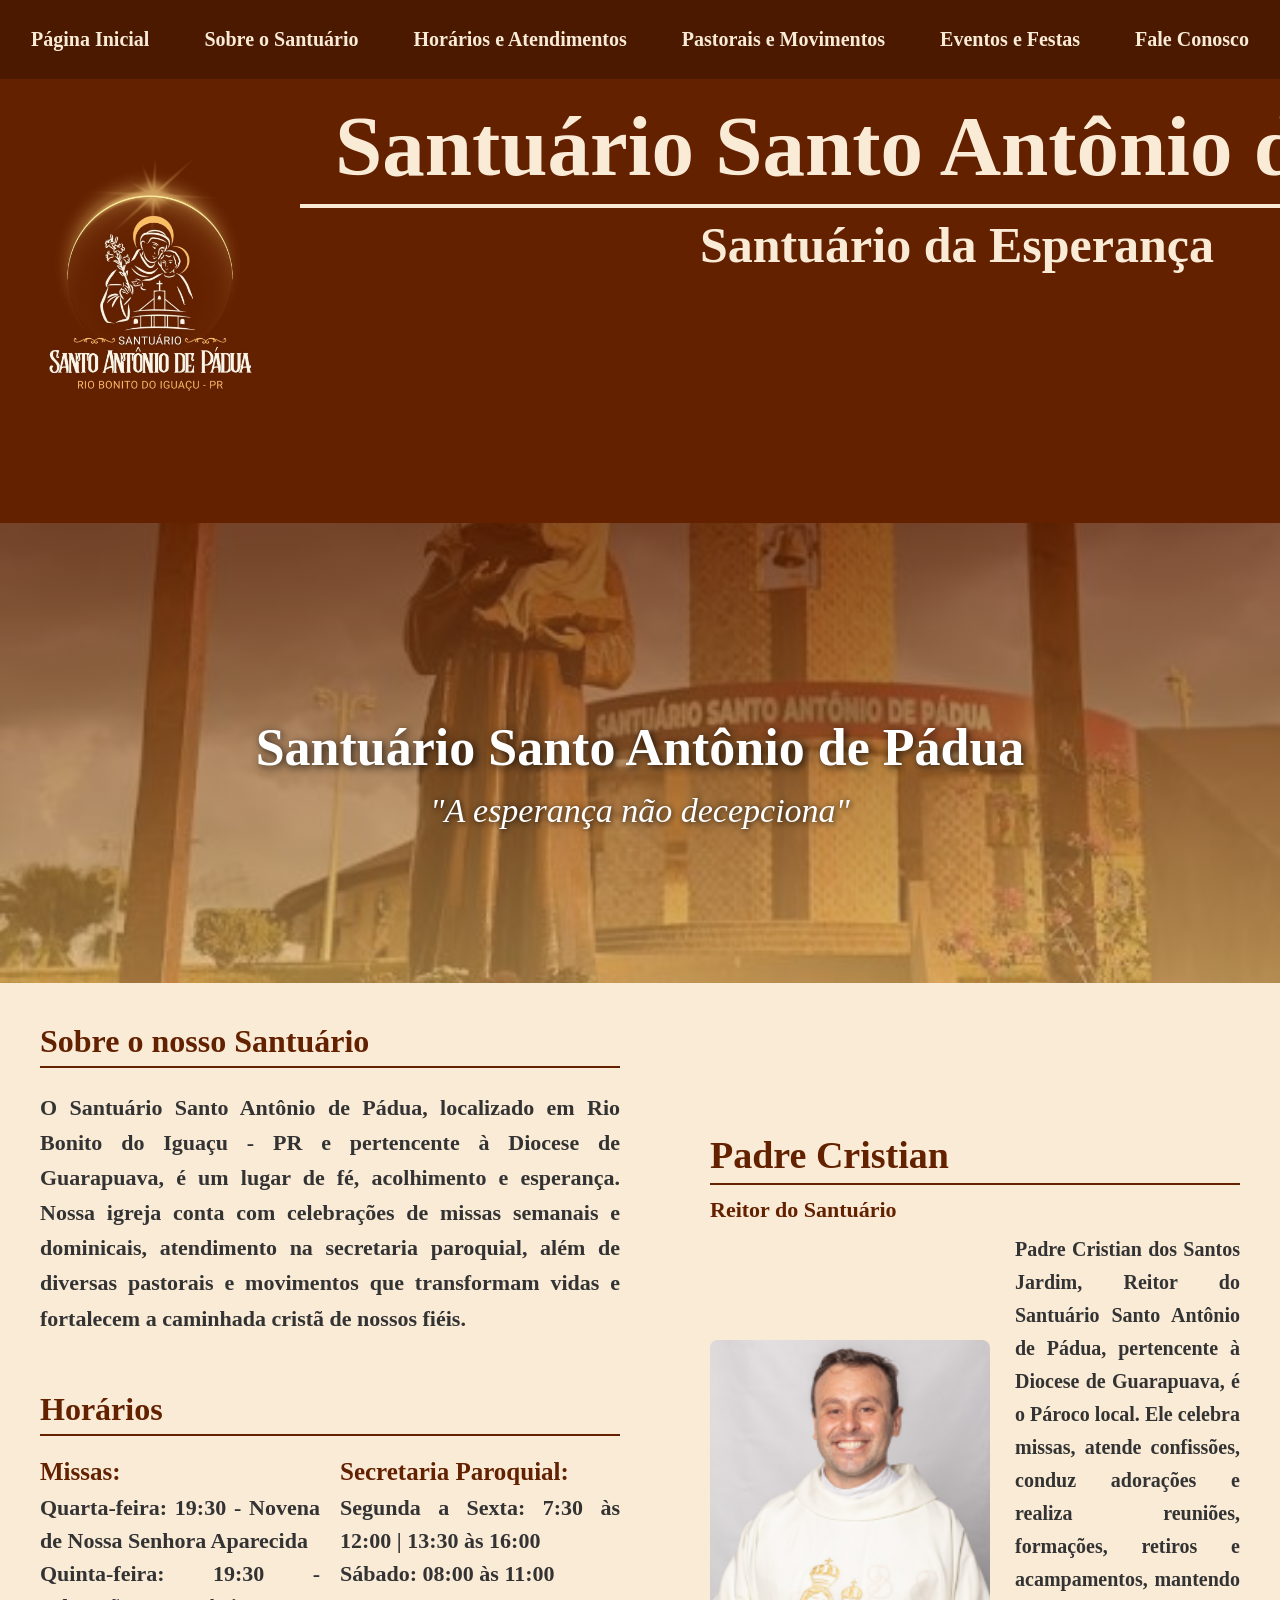
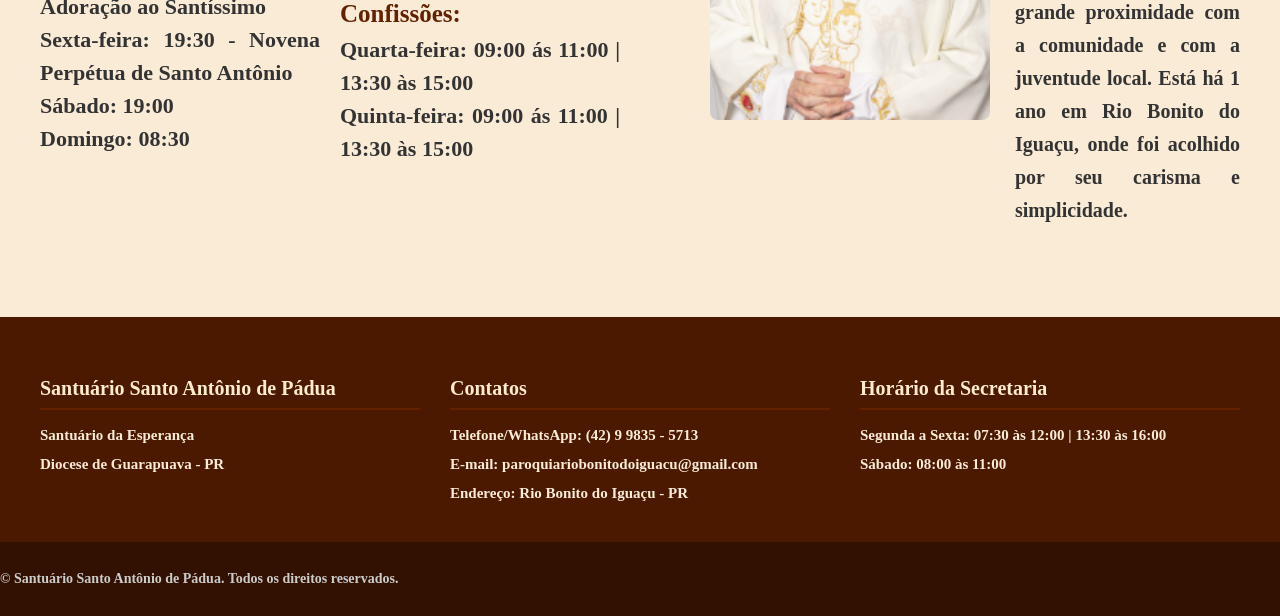
==== commit 4dfe0a3f: "modifiquei arquivos de index.html, rodape e horarios" ====
--- a/index.html
+++ b/index.html
@@ -105,7 +105,6 @@
 
     </main>
 
-    <!-- RODAPÉ MARROM DE CONTATOS -->
     <footer class="rodape">
       <div class="container-rodape">
         <div class="coluna-rodape">
@@ -116,7 +115,7 @@
         
         <div class="coluna-rodape">
           <h3>Contatos</h3>
-          <p><strong>Telefone/WhatsApp:</strong> (42) 9 3653-1120</p>
+          <p><strong>Telefone/WhatsApp:</strong> (42) 9 9835 - 5713</p>
           <p><strong>E-mail:</strong> paroquiariobonitodoiguacu@gmail.com</p>
           <p><strong>Endereço:</strong> Rio Bonito do Iguaçu - PR</p>
         </div>
--- a/style.css
+++ b/style.css
@@ -761,6 +761,7 @@
 }
 
 .direitos-rodape {
+  padding-left: 50px;
   text-align: center;
   background-color: #331100;
   padding: 15px 0;
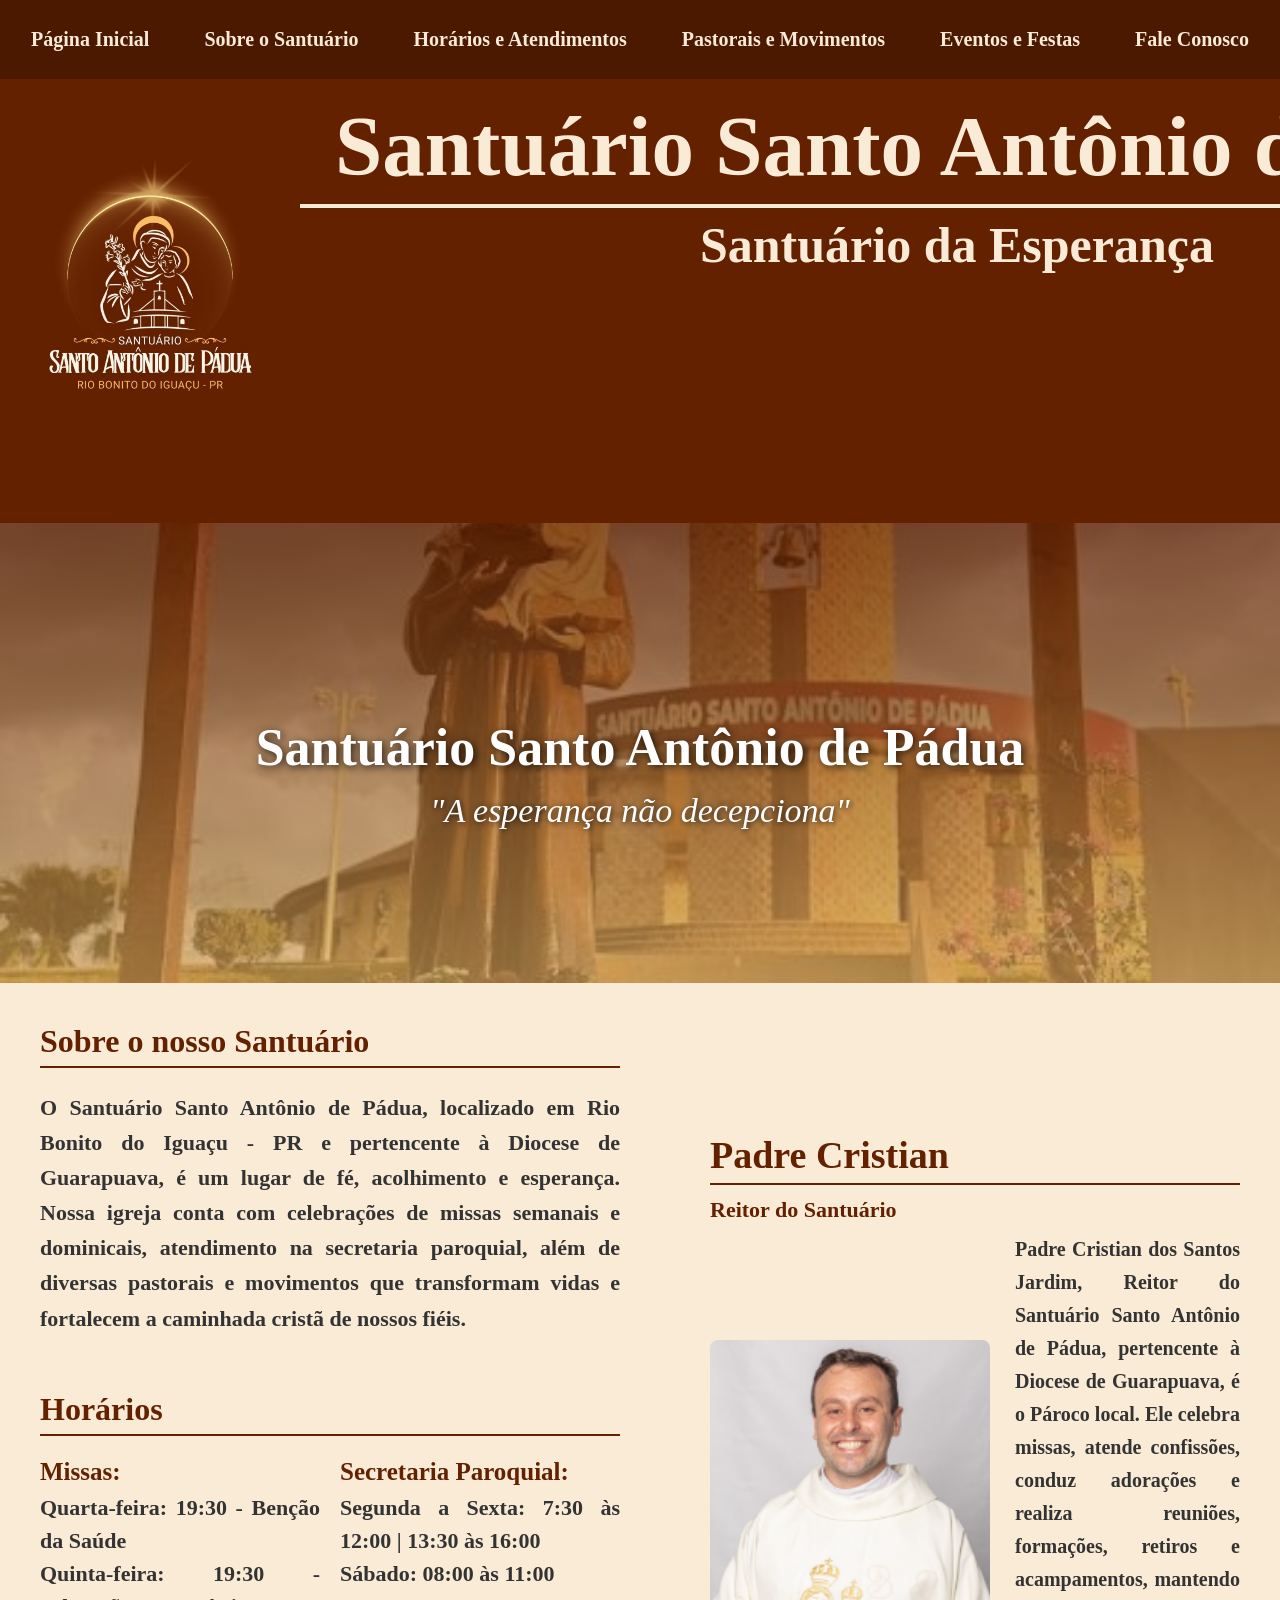
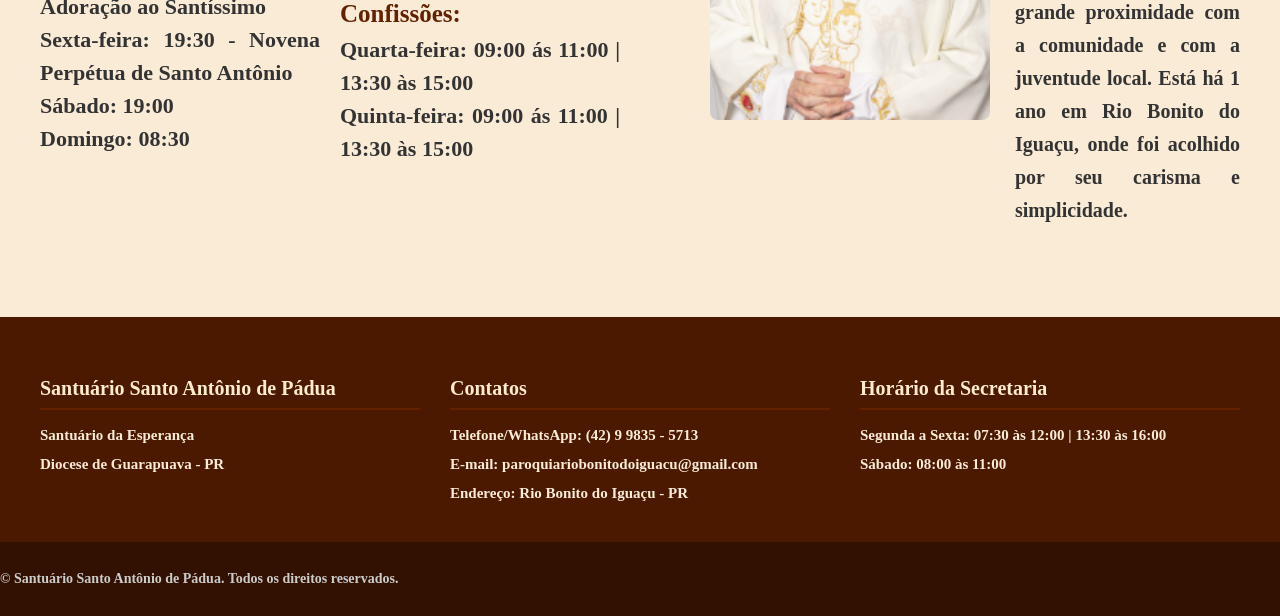
==== commit bfb44a7a: "criei novas subspastas de pastorais, e organizei a aba de pastorais" ====
--- a/index.html
+++ b/index.html
@@ -61,7 +61,7 @@
             <div class="item-horario">
               <h3>Missas:</h3>
               <p>
-                Quarta-feira: 19:30 - Novena de Nossa Senhora Aparecida<br/>
+                Quarta-feira: 19:30 - Benção da Saúde <br/>
                 Quinta-feira: 19:30 - Adoração ao Santíssimo<br/>
                 Sexta-feira: 19:30 - Novena Perpétua de Santo Antônio<br/>
                 Sábado: 19:00<br/>
--- a/style.css
+++ b/style.css
@@ -643,16 +643,22 @@
   margin: 0 auto;
 }
 
+/* CONTAINER DA GRADE */
+/* 1. O RECIPIENTE DA GRELHA */
 .grid-pastorais {
   display: grid;
-  grid-template-columns: repeat(auto-fit, minmax(280px, 1fr));
-  gap: 25px;
-  margin-top: 25px;
-}
-
+  grid-template-columns: repeat(4, 1fr);
+  row-gap: 80px;    /* ESPAÇO GIGANTE ENTRE LINHAS (pode diminuir depois se achar muito) */
+  column-gap: 25px; /* Espaço lateral entre os cartões */
+  margin-top: 40px;
+  margin-bottom: 50px;
+}
+
+/* 2. O LINK QUE ENVOLVE O CARTÃO */
 .card-pastoral-link {
   text-decoration: none;
   color: inherit;
+  display: block; /* Essencial para o espaçamento funcionar */
 }
 
 .card-pastoral {
@@ -662,10 +668,10 @@
   height: 100%;
   display: flex;
   flex-direction: column;
-  justify-content: space-between;
+  justify-content: flex-start;
   box-shadow: 0 4px 8px rgba(0, 0, 0, 0.08);
-  transition: transform 0.3s ease, box-shadow 0.3s ease;
   border-top: 4px solid #632100;
+  margin-bottom: 0; /* Remova qualquer margem daqui */
 }
 
 .card-pastoral:hover {
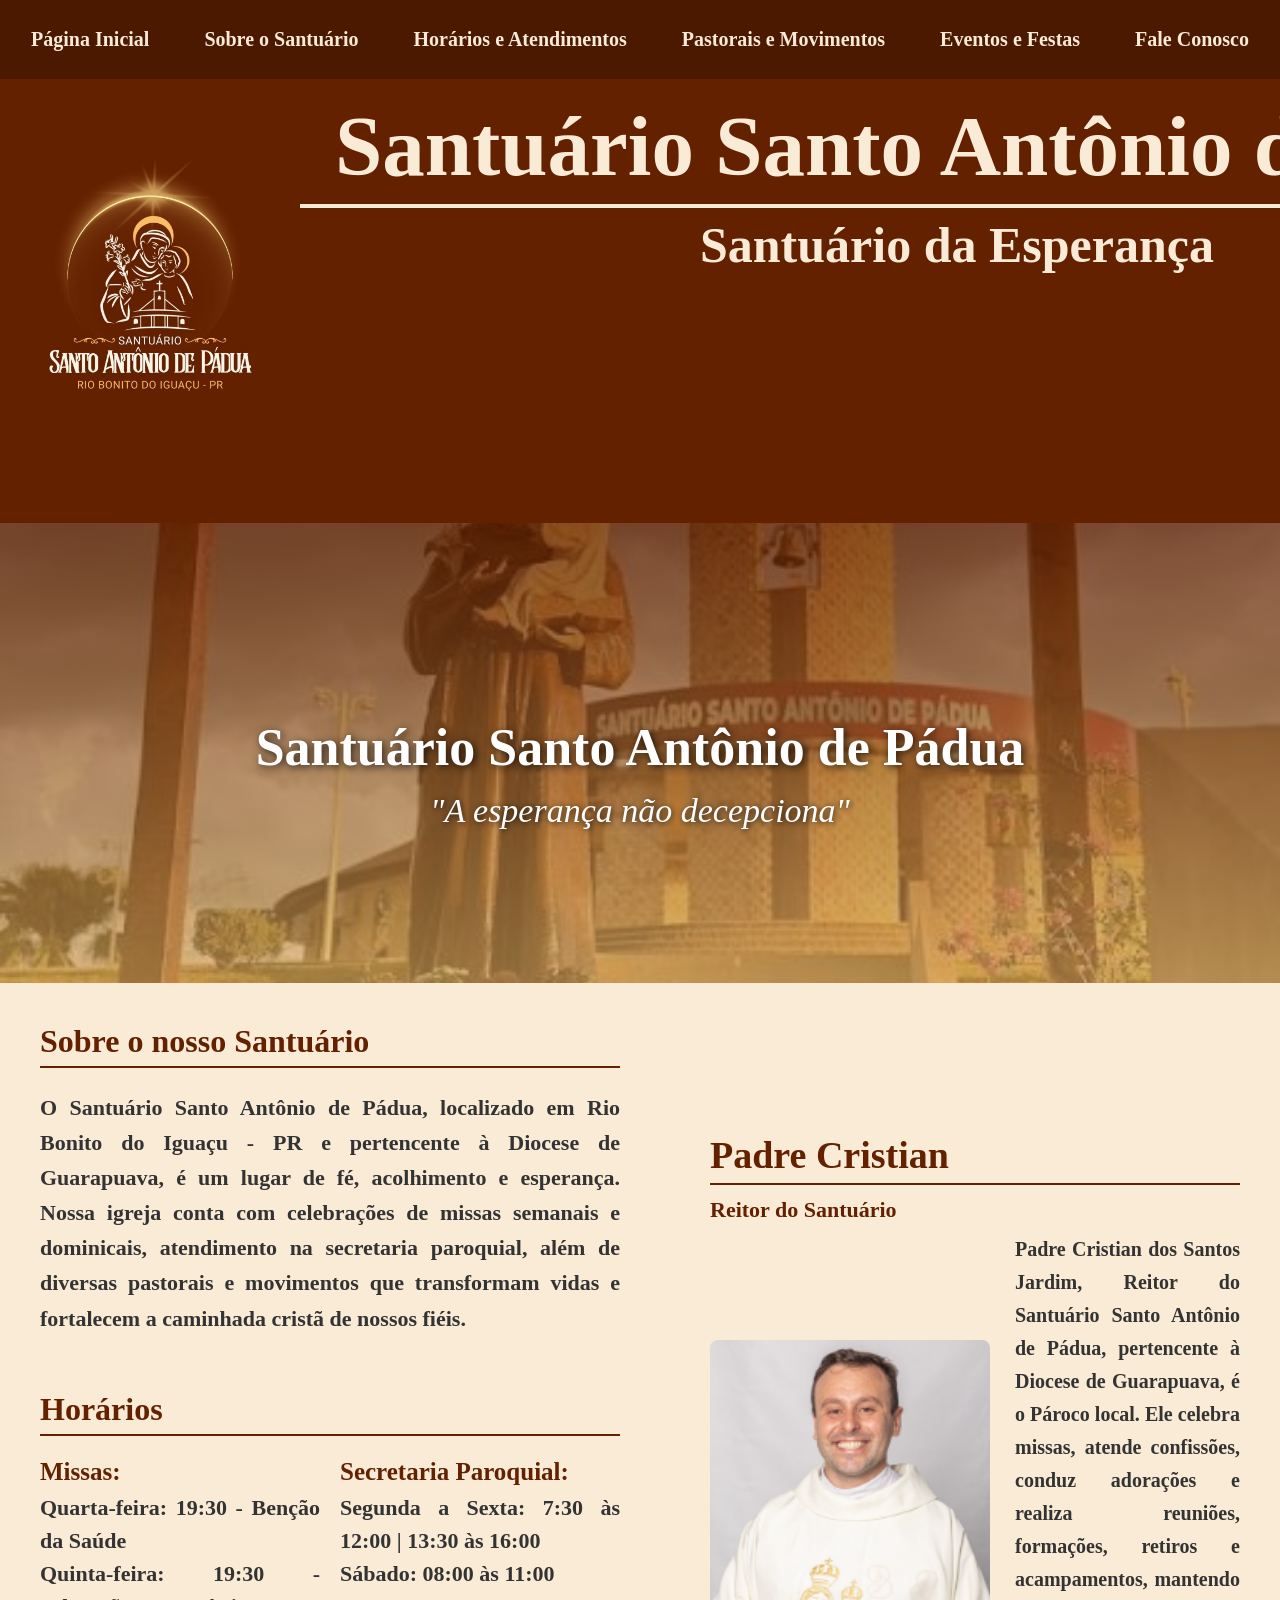
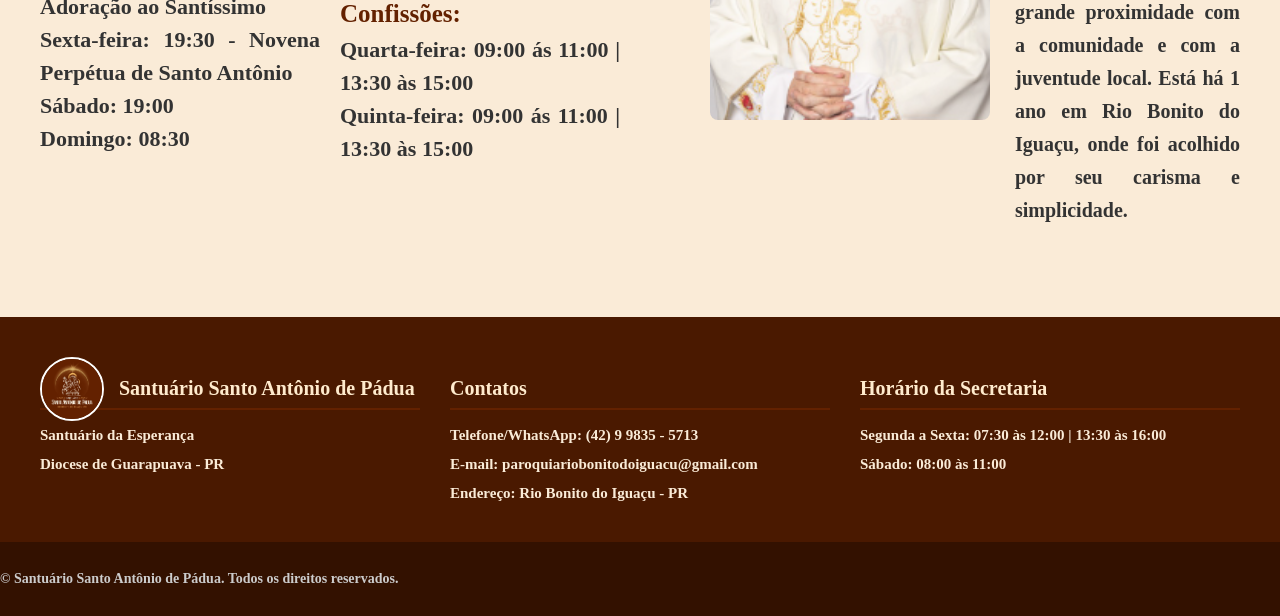
==== commit 72abc62c: "modifiquei o rodape" ====
--- a/index.html
+++ b/index.html
@@ -108,6 +108,7 @@
     <footer class="rodape">
       <div class="container-rodape">
         <div class="coluna-rodape">
+          <img src="SantuárioLogo.jpg" alt="logo" class="logo-santuario">
           <h3>Santuário Santo Antônio de Pádua</h3>
           <p>Santuário da Esperança</p>
           <p>Diocese de Guarapuava - PR</p>
--- a/style.css
+++ b/style.css
@@ -774,4 +774,141 @@
   margin-top: 30px;
   font-size: 14px;
   color: #ccc;
+}
+
+/* ===================================================
+   ESTILOS PARA FORMULÁRIOS E CAMPOS (FALE CONOSCO)
+   =================================================== */
+
+/* Ajuste dos blocos e formulários */
+.card-horarios-detalhe form {
+    display: flex;
+    flex-direction: column;
+    gap: 15px;
+    margin-top: 15px;
+}
+
+/* Rótulos (Labels) */
+.card-horarios-detalhe label {
+    display: block;
+    font-weight: bold;
+    margin-bottom: 5px;
+    color: #4a2c11; /* Cor alinhada com o tema do Santuário */
+}
+
+/* Campos de entrada: Texto, Seleção e Área de Texto */
+.card-horarios-detalhe input[type="text"],
+.card-horarios-detalhe select,
+.card-horarios-detalhe textarea {
+    width: 100%;
+    padding: 10px;
+    border: 1px solid #ccc;
+    border-radius: 6px;
+    font-family: inherit;
+    font-size: 14px;
+    box-sizing: border-box;
+    background-color: #fff;
+    transition: border-color 0.3s ease, box-shadow 0.3s ease;
+}
+
+/* Destaque ao clicar nos campos */
+.card-horarios-detalhe input[type="text"]:focus,
+.card-horarios-detalhe select:focus,
+.card-horarios-detalhe textarea:focus {
+    border-color: #7a4219;
+    outline: none;
+    box-shadow: 0 0 5px rgba(122, 66, 25, 0.3);
+}
+
+/* Estilização dos botões de envio */
+.card-horarios-detalhe button.btn-ver-mais {
+    border: none;
+    cursor: pointer;
+    font-size: 16px;
+    font-weight: bold;
+    padding: 12px 20px;
+    align-self: flex-start;
+    display: inline-block;
+    border-radius: 5px;
+    transition: background-color 0.3s ease, transform 0.2s ease;
+}
+
+/* Efeito ao passar o mouse no botão */
+.card-horarios-detalhe button.btn-ver-mais:hover {
+    transform: translateY(-2px);
+}
+
+/* ===================================================
+   DESTAQUE VELA VIRTUAL LADO A LADO
+   =================================================== */
+/* ===================================================
+   DESTAQUE VELA VIRTUAL (COM MÚLTIPLOS BLOCOS E IMAGEM ADAPTÁVEL)
+   =================================================== */
+
+/* Container principal de duas colunas alinhadas em altura */
+.container-vela-destaque {
+    display: flex;
+    gap: 20px;
+    align-items: stretch;
+    margin-top: 20px;
+}
+
+/* Coluna da imagem com flexbox para ocupar toda a extensão */
+.coluna-imagem-vela {
+    flex: 1;
+    display: flex;
+}
+
+/* A imagem cobre o container perfeitamente sem esticar ou achatar */
+.imagem-vela {
+    width: 100%;
+    height: 100%;
+    object-fit: cover;
+    border-radius: 8px;
+    box-shadow: 0 4px 8px rgba(0, 0, 0, 0.1);
+}
+
+/* Coluna que agrupa os formulários */
+.coluna-form-vela {
+    flex: 1;
+}
+
+/* Quadrinhos individuais para cada seção de preenchimento */
+.bloco-formulario {
+    margin-bottom: 15px;
+}
+
+.bloco-formulario h3 {
+    margin-top: 0;
+    margin-bottom: 10px;
+    color: #4a2c11;
+    border-bottom: 1px solid #eee;
+    padding-bottom: 5px;
+}
+
+/* Botão de envio principal para o conjunto da Vela */
+.btn-enviar-vela {
+    width: 100%;
+    margin-top: 5px;
+}
+
+/* Responsividade para telas de celulares */
+@media (max-width: 768px) {
+    .container-vela-destaque {
+        flex-direction: column;
+    }
+    
+    .imagem-vela {
+        max-height: 350px;
+    }
+}
+
+.logo-santuario {
+    width: 60px;
+    height: 60px;
+    object-fit: cover;
+    border-radius: 50%;
+    border: 2px solid #fff;
+    float: left;
+    margin-right: 15px;
 }
